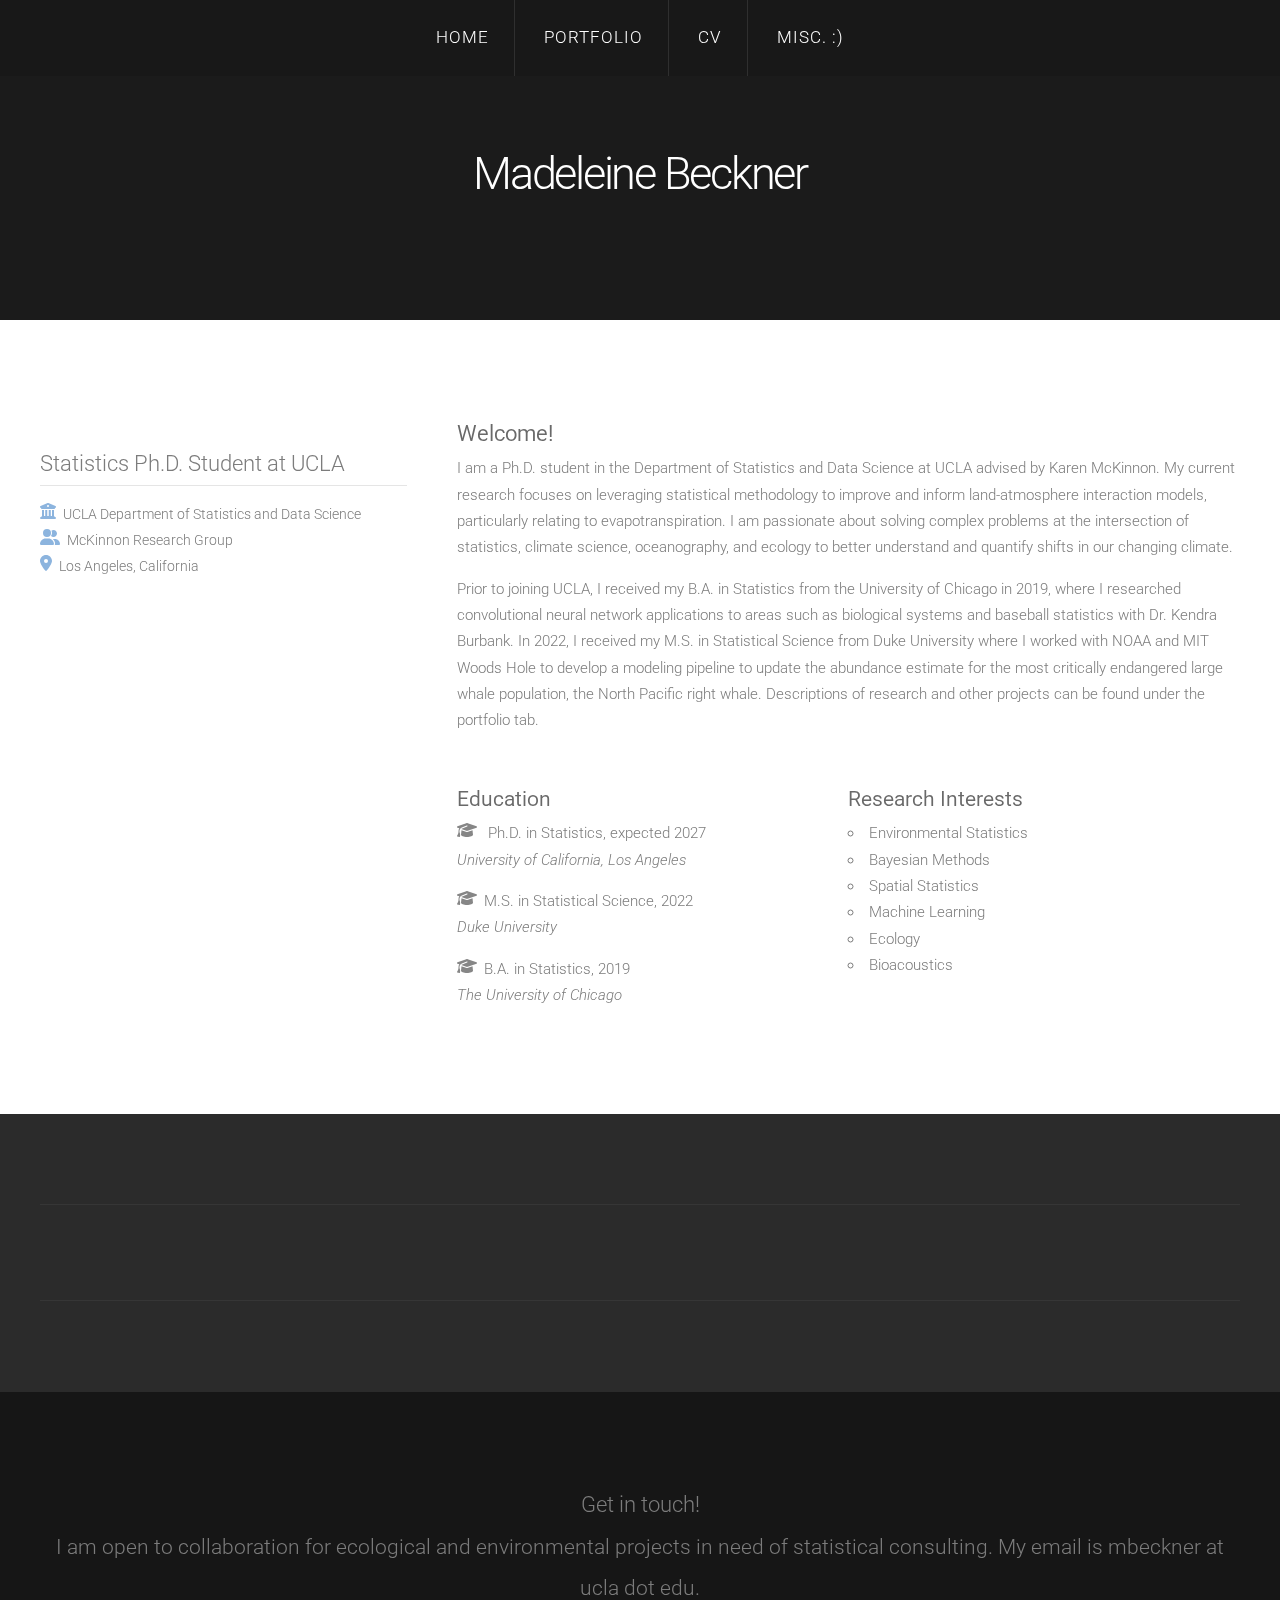
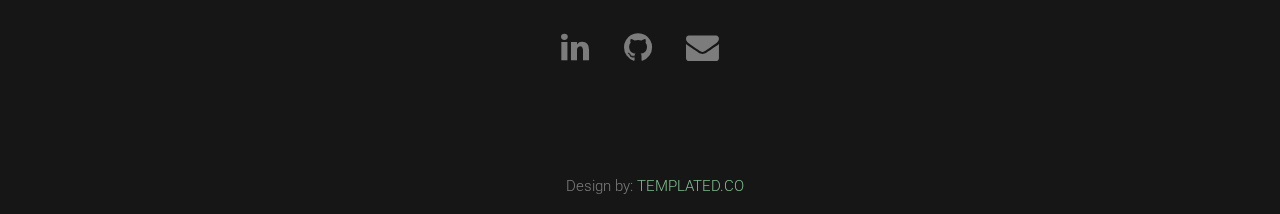
==== index.html @ 968f8358 "edit list" ====
<!DOCTYPE HTML>
<!--
	Linear by TEMPLATED
    templated.co @templatedco
    Released for free under the Creative Commons Attribution 3.0 license (templated.co/license)
--><html><head><title>Madeleine Beckner</title><meta http-equiv="content-type" content="text/html; charset=utf-8"><meta name="description" content=""><meta name="keywords" content=""><meta name="robots" content="index, follow, max-image-preview:large, max-snippet:-1, max-video-preview:-1"><link href="//fonts.googleapis.com/css?family=Roboto:400,100,300,700,500,900" rel="stylesheet" type="text/css"><script src="//ajax.googleapis.com/ajax/libs/jquery/1.11.0/jquery.min.js"></script><script src="js/skel.min.js"></script><script src="js/skel-panels.min.js"></script><script src="js/init.js"></script><noscript>
			<link rel="stylesheet" href="css/skel-noscript.css"><link rel="stylesheet" href="css/style.css"><link rel="stylesheet" href="css/style-desktop.css"></noscript></head><body>

	<!-- Header -->
		<div id="header">
			<div id="nav-wrapper"> 
				<!-- Nav -->
				<nav id="nav"><ul>
						<li><a href="index.html">Home</a></li>
						<li><a href="portfolio.html">Portfolio</a></li>
						<li><a href="MB_CV.pdf">CV</a></li>
						<li><a href="misc.html">Misc. :)</a></li>
						</ul>
				</nav>
			</div>

	<!-- Logo -->
			<div class="container">
				<div id="logo">
					<a href="#">Madeleine Beckner</a>
					<span class="tag">&nbsp; &nbsp;</span>
				</div>
			</div>
		</div>
	<!-- Header --> 
				

	<!-- Main -->
		<div id="main">
			<div class="container">
				<div class="row">

					<!-- Sidebar -->
					<div id="sidebar" class="4u skel-cell-important">
						<center>
							<a href="#" class="image full"><img src="images/pic_mb.jpg" alt=""></a>
						</center>
						<h3>Statistics Ph.D. Student at UCLA</h3>
						<ul class = "diff" style="list-style-position: inside;">
							<li>UCLA Department of Statistics and Data Science</li>
							<li>McKinnon Research Group</li>
							<li>Los Angeles, California</li>
						</ul>
						</div>


							
					<!-- Content -->
					<div id="content" class="8u skel-cell-important">
						<section>
						<h3><strong>Welcome!</strong></h3>
							<p>I am a Ph.D. student in the Department of Statistics and Data Science at UCLA advised by Karen McKinnon. My current research focuses on leveraging statistical methodology to improve and inform land-atmosphere interaction models, particularly relating to evapotranspiration. I am passionate about solving complex problems at the intersection of statistics, climate science, oceanography, and ecology to better understand and quantify shifts in our changing climate.</p>
							<p>Prior to joining UCLA, I received my B.A. in Statistics from the University of Chicago in 2019, where I researched convolutional neural network applications to areas such as biological systems and baseball statistics with Dr. Kendra Burbank. In 2022, I received my M.S. in Statistical Science from Duke University where I worked with NOAA and MIT Woods Hole to develop a modeling pipeline to update the abundance estimate for the most critically endangered large whale population, the North Pacific right whale. Descriptions of research and other projects can be found under the portfolio tab.</p>
						</section>
					  <div class="column">
					<h4><strong>Education</strong></h4>
					<ul style = "list-style-image: url(images/graduation-cap-solid-grey.svg); list-style-position: inside;">
						<li> Ph.D. in Statistics, expected 2027
							<ul>
								<li>
								<em>University of California, Los Angeles</em>
								</li>

							</ul>
						<li>M.S. in Statistical Science, 2022</li>
							<ul>
								<li>
								<em>Duke University</em>
								</li>

							</ul>
						<li>B.A. in Statistics, 2019</li>
							<ul>
								<li>
								<em>The University of Chicago</em>
								</li>

							</ul>
					  </ul>
					  </div>
  					<div class="column">
					<h4><strong>Research Interests</strong></h4>
						<ul style="list-style-type:circle; list-style-position: inside;">
  						<li>Environmental Statistics</li>
  						<li>Bayesian Methods</li>
						<li>Spatial Statistics</li>
						<li>Machine Learning</li>
						<li>Ecology</li>
						<li>Bioacoustics</li>	
						</ul>
						</div>
				</div>
			</div>
		</div>
	</div>

	<!-- /Main -->

	<!-- Tweet -->
		<div id="tweet">
			<div class="container">
				<section><blockquote>&nbsp; &nbsp;</blockquote>
				</section></div>
		</div>
	<!-- /Tweet -->

	<!-- Footer -->
	<div id="footer">
		<div class="container">
			<section><h3>Get in touch!</h3>
					<span class="byline"><h4>I am open to collaboration for ecological and environmental projects in need of statistical consulting. My email is mbeckner at ucla dot edu.</h4></span>
				</header><ul class="contact"><li><a href="https://www.linkedin.com/in/madeleine-beckner/" class="fa fa-linkedin"><span>Linkedin</span></a></li>
					<li class="contact"><a href="https://github.com/mebeckner" class="fa fa-github"><span>Github</span></a></li>
					<li><a href="mailto:mbeckner@ucla.edu" class="fa fa-envelope"><span>Email</span></a></li>
				</ul></section></div>
	</div>
<!-- /Footer -->

	<!-- Copyright -->
	<div class="copyright">
		Design by: <a href="https://templated.co/">TEMPLATED.CO</a>
	</div>


	</body></html>
---- css/skel-noscript.css ----
/* Resets (http://meyerweb.com/eric/tools/css/reset/ | v2.0 | 20110126 | License: none (public domain)) */

	html,body,div,span,applet,object,iframe,h1,h2,h3,h4,h5,h6,p,blockquote,pre,a,abbr,acronym,address,big,cite,code,del,dfn,em,img,ins,kbd,q,s,samp,small,strike,strong,sub,sup,tt,var,b,u,i,center,dl,dt,dd,ol,ul,li,fieldset,form,label,legend,table,caption,tbody,tfoot,thead,tr,th,td,article,aside,canvas,details,embed,figure,figcaption,footer,header,hgroup,menu,nav,output,ruby,section,summary,time,mark,audio,video{margin:0;padding:0;border:0;font-size:100%;font:inherit;vertical-align:baseline;}article,aside,details,figcaption,figure,footer,header,hgroup,menu,nav,section{display:block;}body{line-height:1;}ol,ul{list-style:none;}blockquote,q{quotes:none;}blockquote:before,blockquote:after,q:before,q:after{content:'';content:none;}table{border-collapse:collapse;border-spacing:0;}body{-webkit-text-size-adjust:none}

/* Box Model */

	*, *:before, *:after {
		-moz-box-sizing: border-box;
		-webkit-box-sizing: border-box;
		-o-box-sizing: border-box;
		-ms-box-sizing: border-box;
		box-sizing: border-box;
	}

/* Container */

	body {
		min-width: 1200px;
	}

	.container {
		width: 1200px;
		margin-left: auto;
		margin-right: auto;
	}

	/* Modifiers */
	
		.container.small {
			width: 900px;
		}

		.container.big {
			width: 100%;
			max-width: 1500px;
			min-width: 1200px;
		}

/* Grid */

	/* Cells */

		.\31 2u { width: 100% }
		.\31 1u { width: 91.6666666667% }
		.\31 0u { width: 83.3333333333% }
		.\39 u { width: 75% }
		.\38 u { width: 66.6666666667% }
		.\37 u { width: 58.3333333333% }
		.\36 u { width: 50% }
		.\35 u { width: 41.6666666667% }
		.\34 u { width: 33.3333333333% }
		.\33 u { width: 25% }
		.\32 u { width: 16.6666666667% }
		.\31 u { width: 8.3333333333% }
		.\-11u { margin-left: 91.6666666667% }
		.\-10u { margin-left: 83.3333333333% }
		.\-9u { margin-left: 75% }
		.\-8u { margin-left: 66.6666666667% }
		.\-7u { margin-left: 58.3333333333% }
		.\-6u { margin-left: 50% }
		.\-5u { margin-left: 41.6666666667% }
		.\-4u { margin-left: 33.3333333333% }
		.\-3u { margin-left: 25% }
		.\-2u { margin-left: 16.6666666667% }
		.\-1u { margin-left: 8.3333333333% }

		.row > * {
			padding: 50px 0 0 50px;
			float: left;
			-moz-box-sizing: border-box;
			-webkit-box-sizing: border-box;
			-o-box-sizing: border-box;
			-ms-box-sizing: border-box;
			box-sizing: border-box;
		}

		.row + .row > * {
			padding-top: 50px;
		}

		.row {
			margin-left: -50px;
		}

	/* Rows */

		.row:after {
			content: '';
			display: block;
			clear: both;
			height: 0;
		}

		.row:first-child > * {
			padding-top: 0;
		}

		.row > * {
			padding-top: 0;
		}

		/* Modifiers */

			/* Flush */

				.row.flush {
					margin-left: 0;
				}

				.row.flush > * {
					padding: 0 !important;
				}

			/* Quarter */

				.row.quarter > * {
					padding: 12.5px 0 0 12.5px;
				}

				.row.quarter + .row.quarter > * {
					padding-top: 12.5px;
				}

				.row.quarter {
					margin-left: -12.5px;
				}

			/* Half */

				.row.half > * {
					padding: 25px 0 0 25px;
				}

				.row.half + .row.half > * {
					padding-top: 25px;
				}

				.row.half {
					margin-left: -25px;
				}

			/* One and (a) Half */

				.row.oneandhalf > * {
					padding: 75px 0 0 75px;
				}

				.row.oneandhalf + .row.oneandhalf > * {
					padding-top: 75px;
				}

				.row.oneandhalf {
					margin-left: -75px;
				}

			/* Double */

				.row.double > * {
					padding: 100px 0 0 100px;
				}

				.row.double + .row.double > * {
					padding-top: 100px;
				}

				.row.double {
					margin-left: -100px;
				}
---- css/style.css ----
/*
	Linear by TEMPLATED
    templated.co @templatedco
    Released for free under the Creative Commons Attribution 3.0 license (templated.co/license)
*/

@charset 'UTF-8';

@font-face{font-family:'FontAwesome';src:url('font/fontawesome-webfont.eot?v=4.0.1');src:url('font/fontawesome-webfont.eot?#iefix&v=4.0.1') format('embedded-opentype'),url('font/fontawesome-webfont.woff?v=4.0.1') format('woff'),url('font/fontawesome-webfont.ttf?v=4.0.1') format('truetype'),url('font/fontawesome-webfont.svg?v=4.0.1#fontawesomeregular') format('svg');font-weight:normal;font-style:normal}

/*********************************************************************************/
/* Basic                                                                         */
/*********************************************************************************/

	body
	{
		margin: 0;
		padding: 0;
		background: #161616;
	}
.image.fit img {
	width: 100%;
	height: auto;
}
	body,input,textarea,select
	{
		font-family: 'Roboto', sans-serif;
		font-size: 11.3pt;
		font-weight: 300;
		line-height: 1.75em;
		color: #7c7c7c;
	}

	h1,h2,h3,h4,h5,h6
	{
		font-weight: 300;
		color: #7c7c7c;
	}
	
		h2
		{
			font-size: 2.7em;
			letter-spacing: -0.025em;
			line-height: 2em;
			font-weight: 300;
			color: #696969;
		}

		h3
		{
			font-size: 16.7pt;
			line-height: 2em;
		}

		h4
		{
			font-size: 15.5pt;
			line-height: 2em;
		}
	
		h1 a, h2 a, h3 a, h4 a, h5 a, h6 a
		{
			color: inherit;
			text-decoration: none;
		}
		
	strong, b
	{
		font-weight: 370;
		color: #696969;
	}

	.strikeout {
		position: relative;
	  }
	  .strikeout::after {
		border-bottom: 0.125em solid rgba(58, 120, 255, 0.45);
		content: "";
		left: 0;
		line-height: 1em;
		margin-top: calc(0.125em / 2 * -1);
		position: absolute;
		right: 0;
		top: 50%;
	  }
	
	em, i
	{
		font-style: italic;
	}

	a
	{
		text-decoration: none;
		color: #80BA8E;
	}
	
	a:hover
	{
		text-decoration: underline;
	}

	sub
	{
		position: relative;
		top: 0.5em;
		font-size: 0.8em;
	}
	
	sup
	{
		position: relative;
		top: -0.5em;
		font-size: 0.8em;
	}
	
	hr
	{
		border: 0;
		border-top: solid 1px #ddd;
		margin: 6em 0 0 0;
		padding: 6em 0 0 0;
	}
	
	blockquote
	{
		border-left: solid 0.5em #ddd;
		padding: 1em 0 1em 2em;
		font-style: italic;
	}
	
	p, ul, ol, dl, table
	{
		margin-bottom: 1em;
	}

	header
	{
		margin-bottom: 1.2em;
	}
	

		header .byline
		{
			display: block;
			margin: 1.5em 0 0 0;
			padding: 0 0 0.5em 0;
		}
		
	footer
	{
		margin-top: 1em;
	}

	br.clear
	{
		clear: both;
	}

	.pennant
	{
		color: #bbb;
	}

	/* Sections/Articles */
	
		section,
		article
		{
			margin-bottom: 3em;
		}
		
		section > :last-child,
		article > :last-child
		{
			margin-bottom: 0;
		}

		section:last-child,
		article:last-child
		{
			margin-bottom: 0;
		}

		.row > section,
		.row > article
		{
			margin-bottom: 0;
		}

.column {
  float: left;
  width: 50%;
}

/* Clear floats after the columns */
.row:after {
  content: "";
  display: table;
  clear: both;
}

	/* Images */

		.image
		{
			display: inline-block;
		}
		
			.image img
			{
				display: block;
				width: 100%;
			}

			.image.featured
			{
				display: block;
				width: 100%;
				margin: 0 0 2em 0;
			}
			
			.image.full
			{
				display: block;
				width: 100%;
				margin-bottom: 2em;
			}
			
			.image.left
			{
				float: left;
				margin: 0 2em 2em 0;
			}
			
			.image.centered
			{
				display: block;
				margin: 0 0 2em 0;
			}

				.image.centered img
				{
					margin: 0 auto;
					width: auto;
				}

	/* Lists */

		ul.default
		{
			margin: 0;
			padding: 0em 0em 1.5em 0em;
			list-style: none;
		}
		
			ul.default li
			{
				padding: 0.60em 0em;
				font-size: 0.95em;
			}		
		
			ul.default li:first-child
			{
				padding-top: 0;
				border-top: none;
			}
	
		
		ul.style li {
			margin: 0;
			padding: 1.5em 0em 1em 0em;
			border-top: 1px solid;
			border-color: rgba(0,0,0,.1);
		}
		
		ul.style li:first-child
		{
			padding-top: 0;
			border-top: none;
		}
		
		ul.style img {
			float: left;
			margin-right: 20px;
		}
		
		ul.style a {
			color: #434343;
		}
		
		ul.style .posted {
			padding: 0em 0em 0.5em 0em;
			letter-spacing: 1px;
			text-transform: uppercase;
			font-size: 8pt;
			color: #A2A2A2;
		}



		ul.diff
		{
			margin: 0;
			padding: 0em 0em 0em 0em;
			list-style: none;
			list-style-position:inside;
		}
		
			ul.diff li
			{
				padding: 0em 0em;
				font-size: 0.95em;
			}		
							
			ul.diff li:nth-child(1) {
				list-style-image: url('images/building-columns-solid.svg');
				border-top: 1px solid;
				border-color: rgba(0,0,0,.1);
				padding: 1.0em 0em 0em 0em;
			}
			ul.diff li:nth-child(2) {
				list-style-image: url('images/user-group-solid.svg');
				padding-top: 0;
				border-top: none;
			}
			ul.diff li:nth-child(3) {
				list-style-image: url('images/location-dot-solid.svg');
				padding-top: 0;
				border-top: none;
			}

	/* Buttons */
		
	.button
	{
		position: relative;
		display: inline-block;
		background: #80BA8E;
		padding: 0.8em 2em;
		text-decoration: none !important;
		font-size: 1.2em;
		font-weight: 300;
		color: #FFF !important;
		-moz-transition: color 0.35s ease-in-out, background-color 0.35s ease-in-out;
		-webkit-transition: color 0.35s ease-in-out, background-color 0.35s ease-in-out;
		-o-transition: color 0.35s ease-in-out, background-color 0.35s ease-in-out;
		-ms-transition: color 0.35s ease-in-out, background-color 0.35s ease-in-out;
		transition: color 0.35s ease-in-out, background-color 0.35s ease-in-out;
		text-align: center;
		border-radius: 0.25em;
	}

	.button:hover
	{
		background: #70AA7E;
		color: #FFF !important;
	}

/*********************************************************************************/
/* Icons                                                                         */
/* Powered by Font Awesome by Dave Gandy | http://fontawesome.io                 */
/* Licensed under the SIL OFL 1.1 (font), MIT (CSS)                              */
/*********************************************************************************/

	.fa
	{
		text-decoration: none;
	}

		.fa.solo
		{
		}
		
			.fa.solo span
			{
				display: none;
			}

		.fa:before
		{
			display:inline-block;
			font-family: FontAwesome;
			font-size: 1.25em;
			text-decoration: none;
			font-style: normal;
			font-weight: normal;
			line-height: 1;
			-webkit-font-smoothing:antialiased;
			-moz-osx-font-smoothing:grayscale;
		}

		.fa-lg{font-size:1.3333333333333333em;line-height:.75em;vertical-align:-15%}
		.fa-2x{font-size:2em}
		.fa-3x{font-size:3em}
		.fa-4x{font-size:4em}
		.fa-5x{font-size:5em}
		.fa-fw{width:1.2857142857142858em;text-align:center}
		.fa-ul{padding-left:0;margin-left:2.142857142857143em;list-style-type:none}.fa-ul>li{position:relative}
		.fa-li{position:absolute;left:-2.142857142857143em;width:2.142857142857143em;top:.14285714285714285em;text-align:center}.fa-li.fa-lg{left:-1.8571428571428572em}
		.fa-border{padding:.2em .25em .15em;border:solid .08em #eee;border-radius:.1em}
		.pull-right{float:right}
		.pull-left{float:left}
		.fa.pull-left{margin-right:.3em}
		.fa.pull-right{margin-left:.3em}
		.fa-spin{-webkit-animation:spin 2s infinite linear;-moz-animation:spin 2s infinite linear;-o-animation:spin 2s infinite linear;animation:spin 2s infinite linear}
		@-moz-keyframes spin{0%{-moz-transform:rotate(0deg)} 100%{-moz-transform:rotate(359deg)}}@-webkit-keyframes spin{0%{-webkit-transform:rotate(0deg)} 100%{-webkit-transform:rotate(359deg)}}@-o-keyframes spin{0%{-o-transform:rotate(0deg)} 100%{-o-transform:rotate(359deg)}}@-ms-keyframes spin{0%{-ms-transform:rotate(0deg)} 100%{-ms-transform:rotate(359deg)}}@keyframes spin{0%{transform:rotate(0deg)} 100%{transform:rotate(359deg)}}.fa-rotate-90{filter:progid:DXImageTransform.Microsoft.BasicImage(rotation=1);-webkit-transform:rotate(90deg);-moz-transform:rotate(90deg);-ms-transform:rotate(90deg);-o-transform:rotate(90deg);transform:rotate(90deg)}
		.fa-rotate-180{filter:progid:DXImageTransform.Microsoft.BasicImage(rotation=2);-webkit-transform:rotate(180deg);-moz-transform:rotate(180deg);-ms-transform:rotate(180deg);-o-transform:rotate(180deg);transform:rotate(180deg)}
		.fa-rotate-270{filter:progid:DXImageTransform.Microsoft.BasicImage(rotation=3);-webkit-transform:rotate(270deg);-moz-transform:rotate(270deg);-ms-transform:rotate(270deg);-o-transform:rotate(270deg);transform:rotate(270deg)}
		.fa-flip-horizontal{filter:progid:DXImageTransform.Microsoft.BasicImage(rotation=0, mirror=1);-webkit-transform:scale(-1, 1);-moz-transform:scale(-1, 1);-ms-transform:scale(-1, 1);-o-transform:scale(-1, 1);transform:scale(-1, 1)}
		.fa-flip-vertical{filter:progid:DXImageTransform.Microsoft.BasicImage(rotation=2, mirror=1);-webkit-transform:scale(1, -1);-moz-transform:scale(1, -1);-ms-transform:scale(1, -1);-o-transform:scale(1, -1);transform:scale(1, -1)}
		.fa-stack{position:relative;display:inline-block;width:2em;height:2em;line-height:2em;vertical-align:middle}
		.fa-stack-1x,.fa-stack-2x{position:absolute;left:0;width:100%;text-align:center}
		.fa-stack-1x{line-height:inherit}
		.fa-stack-2x{font-size:2em}
		.fa-inverse{color:#fff}
		.fa-glass:before{content:"\f000"}
		.fa-music:before{content:"\f001"}
		.fa-search:before{content:"\f002"}
		.fa-envelope-o:before{content:"\f003"}
		.fa-heart:before{content:"\f004"}
		.fa-star:before{content:"\f005"}
		.fa-star-o:before{content:"\f006"}
		.fa-user:before{content:"\f007"}
		.fa-film:before{content:"\f008"}
		.fa-th-large:before{content:"\f009"}
		.fa-th:before{content:"\f00a"}
		.fa-th-list:before{content:"\f00b"}
		.fa-check:before{content:"\f00c"}
		.fa-times:before{content:"\f00d"}
		.fa-search-plus:before{content:"\f00e"}
		.fa-search-minus:before{content:"\f010"}
		.fa-power-off:before{content:"\f011"}
		.fa-signal:before{content:"\f012"}
		.fa-gear:before,.fa-cog:before{content:"\f013"}
		.fa-trash-o:before{content:"\f014"}
		.fa-home:before{content:"\f015"}
		.fa-file-o:before{content:"\f016"}
		.fa-clock-o:before{content:"\f017"}
		.fa-road:before{content:"\f018"}
		.fa-download:before{content:"\f019"}
		.fa-arrow-circle-o-down:before{content:"\f01a"}
		.fa-arrow-circle-o-up:before{content:"\f01b"}
		.fa-inbox:before{content:"\f01c"}
		.fa-play-circle-o:before{content:"\f01d"}
		.fa-rotate-right:before,.fa-repeat:before{content:"\f01e"}
		.fa-refresh:before{content:"\f021"}
		.fa-list-alt:before{content:"\f022"}
		.fa-lock:before{content:"\f023"}
		.fa-flag:before{content:"\f024"}
		.fa-headphones:before{content:"\f025"}
		.fa-volume-off:before{content:"\f026"}
		.fa-volume-down:before{content:"\f027"}
		.fa-volume-up:before{content:"\f028"}
		.fa-qrcode:before{content:"\f029"}
		.fa-barcode:before{content:"\f02a"}
		.fa-tag:before{content:"\f02b"}
		.fa-tags:before{content:"\f02c"}
		.fa-book:before{content:"\f02d"}
		.fa-bookmark:before{content:"\f02e"}
		.fa-print:before{content:"\f02f"}
		.fa-camera:before{content:"\f030"}
		.fa-font:before{content:"\f031"}
		.fa-bold:before{content:"\f032"}
		.fa-italic:before{content:"\f033"}
		.fa-text-height:before{content:"\f034"}
		.fa-text-width:before{content:"\f035"}
		.fa-align-left:before{content:"\f036"}
		.fa-align-center:before{content:"\f037"}
		.fa-align-right:before{content:"\f038"}
		.fa-align-justify:before{content:"\f039"}
		.fa-list:before{content:"\f03a"}
		.fa-dedent:before,.fa-outdent:before{content:"\f03b"}
		.fa-indent:before{content:"\f03c"}
		.fa-video-camera:before{content:"\f03d"}
		.fa-picture-o:before{content:"\f03e"}
		.fa-pencil:before{content:"\f040"}
		.fa-map-marker:before{content:"\f041"}
		.fa-adjust:before{content:"\f042"}
		.fa-tint:before{content:"\f043"}
		.fa-edit:before,.fa-pencil-square-o:before{content:"\f044"}
		.fa-share-square-o:before{content:"\f045"}
		.fa-check-square-o:before{content:"\f046"}
		.fa-move:before{content:"\f047"}
		.fa-step-backward:before{content:"\f048"}
		.fa-fast-backward:before{content:"\f049"}
		.fa-backward:before{content:"\f04a"}
		.fa-play:before{content:"\f04b"}
		.fa-pause:before{content:"\f04c"}
		.fa-stop:before{content:"\f04d"}
		.fa-forward:before{content:"\f04e"}
		.fa-fast-forward:before{content:"\f050"}
		.fa-step-forward:before{content:"\f051"}
		.fa-eject:before{content:"\f052"}
		.fa-chevron-left:before{content:"\f053"}
		.fa-chevron-right:before{content:"\f054"}
		.fa-plus-circle:before{content:"\f055"}
		.fa-minus-circle:before{content:"\f056"}
		.fa-times-circle:before{content:"\f057"}
		.fa-check-circle:before{content:"\f058"}
		.fa-question-circle:before{content:"\f059"}
		.fa-info-circle:before{content:"\f05a"}
		.fa-crosshairs:before{content:"\f05b"}
		.fa-times-circle-o:before{content:"\f05c"}
		.fa-check-circle-o:before{content:"\f05d"}
		.fa-ban:before{content:"\f05e"}
		.fa-arrow-left:before{content:"\f060"}
		.fa-arrow-right:before{content:"\f061"}
		.fa-arrow-up:before{content:"\f062"}
		.fa-arrow-down:before{content:"\f063"}
		.fa-mail-forward:before,.fa-share:before{content:"\f064"}
		.fa-resize-full:before{content:"\f065"}
		.fa-resize-small:before{content:"\f066"}
		.fa-plus:before{content:"\f067"}
		.fa-minus:before{content:"\f068"}
		.fa-asterisk:before{content:"\f069"}
		.fa-exclamation-circle:before{content:"\f06a"}
		.fa-gift:before{content:"\f06b"}
		.fa-leaf:before{content:"\f06c"}
		.fa-fire:before{content:"\f06d"}
		.fa-eye:before{content:"\f06e"}
		.fa-eye-slash:before{content:"\f070"}
		.fa-warning:before,.fa-exclamation-triangle:before{content:"\f071"}
		.fa-plane:before{content:"\f072"}
		.fa-calendar:before{content:"\f073"}
		.fa-random:before{content:"\f074"}
		.fa-comment:before{content:"\f075"}
		.fa-magnet:before{content:"\f076"}
		.fa-chevron-up:before{content:"\f077"}
		.fa-chevron-down:before{content:"\f078"}
		.fa-retweet:before{content:"\f079"}
		.fa-shopping-cart:before{content:"\f07a"}
		.fa-folder:before{content:"\f07b"}
		.fa-folder-open:before{content:"\f07c"}
		.fa-resize-vertical:before{content:"\f07d"}
		.fa-resize-horizontal:before{content:"\f07e"}
		.fa-bar-chart-o:before{content:"\f080"}
		.fa-twitter-square:before{content:"\f081"}
		.fa-facebook-square:before{content:"\f082"}
		.fa-camera-retro:before{content:"\f083"}
		.fa-key:before{content:"\f084"}
		.fa-gears:before,.fa-cogs:before{content:"\f085"}
		.fa-comments:before{content:"\f086"}
		.fa-thumbs-o-up:before{content:"\f087"}
		.fa-thumbs-o-down:before{content:"\f088"}
		.fa-star-half:before{content:"\f089"}
		.fa-heart-o:before{content:"\f08a"}
		.fa-sign-out:before{content:"\f08b"}
		.fa-linkedin-square:before{content:"\f08c"}
		.fa-thumb-tack:before{content:"\f08d"}
		.fa-external-link:before{content:"\f08e"}
		.fa-sign-in:before{content:"\f090"}
		.fa-trophy:before{content:"\f091"}
		.fa-github-square:before{content:"\f092"}
		.fa-upload:before{content:"\f093"}
		.fa-lemon-o:before{content:"\f094"}
		.fa-phone:before{content:"\f095"}
		.fa-square-o:before{content:"\f096"}
		.fa-bookmark-o:before{content:"\f097"}
		.fa-phone-square:before{content:"\f098"}
		.fa-twitter:before{content:"\f099"}
		.fa-facebook:before{content:"\f09a"}
		.fa-github:before{content:"\f09b"}
		.fa-unlock:before{content:"\f09c"}
		.fa-credit-card:before{content:"\f09d"}
		.fa-rss:before{content:"\f09e"}
		.fa-hdd-o:before{content:"\f0a0"}
		.fa-bullhorn:before{content:"\f0a1"}
		.fa-bell:before{content:"\f0f3"}
		.fa-certificate:before{content:"\f0a3"}
		.fa-hand-o-right:before{content:"\f0a4"}
		.fa-hand-o-left:before{content:"\f0a5"}
		.fa-hand-o-up:before{content:"\f0a6"}
		.fa-hand-o-down:before{content:"\f0a7"}
		.fa-arrow-circle-left:before{content:"\f0a8"}
		.fa-arrow-circle-right:before{content:"\f0a9"}
		.fa-arrow-circle-up:before{content:"\f0aa"}
		.fa-arrow-circle-down:before{content:"\f0ab"}
		.fa-globe:before{content:"\f0ac"}
		.fa-wrench:before{content:"\f0ad"}
		.fa-tasks:before{content:"\f0ae"}
		.fa-filter:before{content:"\f0b0"}
		.fa-briefcase:before{content:"\f0b1"}
		.fa-fullscreen:before{content:"\f0b2"}
		.fa-group:before{content:"\f0c0"}
		.fa-chain:before,.fa-link:before{content:"\f0c1"}
		.fa-cloud:before{content:"\f0c2"}
		.fa-flask:before{content:"\f0c3"}
		.fa-cut:before,.fa-scissors:before{content:"\f0c4"}
		.fa-copy:before,.fa-files-o:before{content:"\f0c5"}
		.fa-paperclip:before{content:"\f0c6"}
		.fa-save:before,.fa-floppy-o:before{content:"\f0c7"}
		.fa-square:before{content:"\f0c8"}
		.fa-reorder:before{content:"\f0c9"}
		.fa-list-ul:before{content:"\f0ca"}
		.fa-list-ol:before{content:"\f0cb"}
		.fa-strikethrough:before{content:"\f0cc"}
		.fa-underline:before{content:"\f0cd"}
		.fa-table:before{content:"\f0ce"}
		.fa-magic:before{content:"\f0d0"}
		.fa-truck:before{content:"\f0d1"}
		.fa-pinterest:before{content:"\f0d2"}
		.fa-pinterest-square:before{content:"\f0d3"}
		.fa-google-plus-square:before{content:"\f0d4"}
		.fa-google-plus:before{content:"\f0d5"}
		.fa-money:before{content:"\f0d6"}
		.fa-caret-down:before{content:"\f0d7"}
		.fa-caret-up:before{content:"\f0d8"}
		.fa-caret-left:before{content:"\f0d9"}
		.fa-caret-right:before{content:"\f0da"}
		.fa-columns:before{content:"\f0db"}
		.fa-unsorted:before,.fa-sort:before{content:"\f0dc"}
		.fa-sort-down:before,.fa-sort-asc:before{content:"\f0dd"}
		.fa-sort-up:before,.fa-sort-desc:before{content:"\f0de"}
		.fa-envelope:before{content:"\f0e0"}
		.fa-linkedin:before{content:"\f0e1"}
		.fa-rotate-left:before,.fa-undo:before{content:"\f0e2"}
		.fa-legal:before,.fa-gavel:before{content:"\f0e3"}
		.fa-dashboard:before,.fa-tachometer:before{content:"\f0e4"}
		.fa-comment-o:before{content:"\f0e5"}
		.fa-comments-o:before{content:"\f0e6"}
		.fa-flash:before,.fa-bolt:before{content:"\f0e7"}
		.fa-sitemap:before{content:"\f0e8"}
		.fa-umbrella:before{content:"\f0e9"}
		.fa-paste:before,.fa-clipboard:before{content:"\f0ea"}
		.fa-lightbulb-o:before{content:"\f0eb"}
		.fa-exchange:before{content:"\f0ec"}
		.fa-cloud-download:before{content:"\f0ed"}
		.fa-cloud-upload:before{content:"\f0ee"}
		.fa-user-md:before{content:"\f0f0"}
		.fa-stethoscope:before{content:"\f0f1"}
		.fa-suitcase:before{content:"\f0f2"}
		.fa-bell-o:before{content:"\f0a2"}
		.fa-coffee:before{content:"\f0f4"}
		.fa-cutlery:before{content:"\f0f5"}
		.fa-file-text-o:before{content:"\f0f6"}
		.fa-building:before{content:"\f0f7"}
		.fa-hospital:before{content:"\f0f8"}
		.fa-ambulance:before{content:"\f0f9"}
		.fa-medkit:before{content:"\f0fa"}
		.fa-fighter-jet:before{content:"\f0fb"}
		.fa-beer:before{content:"\f0fc"}
		.fa-h-square:before{content:"\f0fd"}
		.fa-plus-square:before{content:"\f0fe"}
		.fa-angle-double-left:before{content:"\f100"}
		.fa-angle-double-right:before{content:"\f101"}
		.fa-angle-double-up:before{content:"\f102"}
		.fa-angle-double-down:before{content:"\f103"}
		.fa-angle-left:before{content:"\f104"}
		.fa-angle-right:before{content:"\f105"}
		.fa-angle-up:before{content:"\f106"}
		.fa-angle-down:before{content:"\f107"}
		.fa-desktop:before{content:"\f108"}
		.fa-laptop:before{content:"\f109"}
		.fa-tablet:before{content:"\f10a"}
		.fa-mobile-phone:before,.fa-mobile:before{content:"\f10b"}
		.fa-circle-o:before{content:"\f10c"}
		.fa-quote-left:before{content:"\f10d"}
		.fa-quote-right:before{content:"\f10e"}
		.fa-spinner:before{content:"\f110"}
		.fa-circle:before{content:"\f111"}
		.fa-mail-reply:before,.fa-reply:before{content:"\f112"}
		.fa-github-alt:before{content:"\f113"}
		.fa-folder-o:before{content:"\f114"}
		.fa-folder-open-o:before{content:"\f115"}
		.fa-expand-o:before{content:"\f116"}
		.fa-collapse-o:before{content:"\f117"}
		.fa-smile-o:before{content:"\f118"}
		.fa-frown-o:before{content:"\f119"}
		.fa-meh-o:before{content:"\f11a"}
		.fa-gamepad:before{content:"\f11b"}
		.fa-keyboard-o:before{content:"\f11c"}
		.fa-flag-o:before{content:"\f11d"}
		.fa-flag-checkered:before{content:"\f11e"}
		.fa-terminal:before{content:"\f120"}
		.fa-code:before{content:"\f121"}
		.fa-reply-all:before{content:"\f122"}
		.fa-mail-reply-all:before{content:"\f122"}
		.fa-star-half-empty:before,.fa-star-half-full:before,.fa-star-half-o:before{content:"\f123"}
		.fa-location-arrow:before{content:"\f124"}
		.fa-crop:before{content:"\f125"}
		.fa-code-fork:before{content:"\f126"}
		.fa-unlink:before,.fa-chain-broken:before{content:"\f127"}
		.fa-question:before{content:"\f128"}
		.fa-info:before{content:"\f129"}
		.fa-exclamation:before{content:"\f12a"}
		.fa-superscript:before{content:"\f12b"}
		.fa-subscript:before{content:"\f12c"}
		.fa-eraser:before{content:"\f12d"}
		.fa-puzzle-piece:before{content:"\f12e"}
		.fa-microphone:before{content:"\f130"}
		.fa-microphone-slash:before{content:"\f131"}
		.fa-shield:before{content:"\f132"}
		.fa-calendar-o:before{content:"\f133"}
		.fa-fire-extinguisher:before{content:"\f134"}
		.fa-rocket:before{content:"\f135"}
		.fa-maxcdn:before{content:"\f136"}
		.fa-chevron-circle-left:before{content:"\f137"}
		.fa-chevron-circle-right:before{content:"\f138"}
		.fa-chevron-circle-up:before{content:"\f139"}
		.fa-chevron-circle-down:before{content:"\f13a"}
		.fa-html5:before{content:"\f13b"}
		.fa-css3:before{content:"\f13c"}
		.fa-anchor:before{content:"\f13d"}
		.fa-unlock-o:before{content:"\f13e"}
		.fa-bullseye:before{content:"\f140"}
		.fa-ellipsis-horizontal:before{content:"\f141"}
		.fa-ellipsis-vertical:before{content:"\f142"}
		.fa-rss-square:before{content:"\f143"}
		.fa-play-circle:before{content:"\f144"}
		.fa-ticket:before{content:"\f145"}
		.fa-minus-square:before{content:"\f146"}
		.fa-minus-square-o:before{content:"\f147"}
		.fa-level-up:before{content:"\f148"}
		.fa-level-down:before{content:"\f149"}
		.fa-check-square:before{content:"\f14a"}
		.fa-pencil-square:before{content:"\f14b"}
		.fa-external-link-square:before{content:"\f14c"}
		.fa-share-square:before{content:"\f14d"}
		.fa-compass:before{content:"\f14e"}
		.fa-toggle-down:before,.fa-caret-square-o-down:before{content:"\f150"}
		.fa-toggle-up:before,.fa-caret-square-o-up:before{content:"\f151"}
		.fa-toggle-right:before,.fa-caret-square-o-right:before{content:"\f152"}
		.fa-euro:before,.fa-eur:before{content:"\f153"}
		.fa-gbp:before{content:"\f154"}
		.fa-dollar:before,.fa-usd:before{content:"\f155"}
		.fa-rupee:before,.fa-inr:before{content:"\f156"}
		.fa-cny:before,.fa-rmb:before,.fa-yen:before,.fa-jpy:before{content:"\f157"}
		.fa-ruble:before,.fa-rouble:before,.fa-rub:before{content:"\f158"}
		.fa-won:before,.fa-krw:before{content:"\f159"}
		.fa-bitcoin:before,.fa-btc:before{content:"\f15a"}
		.fa-file:before{content:"\f15b"}
		.fa-file-text:before{content:"\f15c"}
		.fa-sort-alpha-asc:before{content:"\f15d"}
		.fa-sort-alpha-desc:before{content:"\f15e"}
		.fa-sort-amount-asc:before{content:"\f160"}
		.fa-sort-amount-desc:before{content:"\f161"}
		.fa-sort-numeric-asc:before{content:"\f162"}
		.fa-sort-numeric-desc:before{content:"\f163"}
		.fa-thumbs-up:before{content:"\f164"}
		.fa-thumbs-down:before{content:"\f165"}
		.fa-youtube-square:before{content:"\f166"}
		.fa-youtube:before{content:"\f167"}
		.fa-xing:before{content:"\f168"}
		.fa-xing-square:before{content:"\f169"}
		.fa-youtube-play:before{content:"\f16a"}
		.fa-dropbox:before{content:"\f16b"}
		.fa-stack-overflow:before{content:"\f16c"}
		.fa-instagram:before{content:"\f16d"}
		.fa-flickr:before{content:"\f16e"}
		.fa-adn:before{content:"\f170"}
		.fa-bitbucket:before{content:"\f171"}
		.fa-bitbucket-square:before{content:"\f172"}
		.fa-tumblr:before{content:"\f173"}
		.fa-tumblr-square:before{content:"\f174"}
		.fa-long-arrow-down:before{content:"\f175"}
		.fa-long-arrow-up:before{content:"\f176"}
		.fa-long-arrow-left:before{content:"\f177"}
		.fa-long-arrow-right:before{content:"\f178"}
		.fa-apple:before{content:"\f179"}
		.fa-windows:before{content:"\f17a"}
		.fa-android:before{content:"\f17b"}
		.fa-linux:before{content:"\f17c"}
		.fa-dribbble:before{content:"\f17d"}
		.fa-skype:before{content:"\f17e"}
		.fa-foursquare:before{content:"\f180"}
		.fa-trello:before{content:"\f181"}
		.fa-female:before{content:"\f182"}
		.fa-male:before{content:"\f183"}
		.fa-gittip:before{content:"\f184"}
		.fa-sun-o:before{content:"\f185"}
		.fa-moon-o:before{content:"\f186"}
		.fa-archive:before{content:"\f187"}
		.fa-bug:before{content:"\f188"}
		.fa-vk:before{content:"\f189"}
		.fa-weibo:before{content:"\f18a"}
		.fa-renren:before{content:"\f18b"}
		.fa-pagelines:before{content:"\f18c"}
		.fa-stack-exchange:before{content:"\f18d"}
		.fa-arrow-circle-o-right:before{content:"\f18e"}
		.fa-arrow-circle-o-left:before{content:"\f190"}
		.fa-toggle-left:before,.fa-caret-square-o-left:before{content:"\f191"}
		.fa-dot-circle-o:before{content:"\f192"}
		.fa-wheelchair:before{content:"\f193"}
		.fa-vimeo-square:before{content:"\f194"}
		.fa-turkish-lira:before,.fa-try:before{content:"\f195"}
		.fa-fax:before{content:"\f1ac"}
		.fa-share-alt:before{content:"\f1e0"}
		.fa-cubes:before{content:"\f1b3"}
		.fa-location-dot:before{content:"\f3c5"}


/*********************************************************************************/
/* Social Icon Styles                                                            */
/*********************************************************************************/

	ul.contact
	{
		padding: 1.5em 0 0 0;
		list-style: none;
		cursor: default;
	}
	
	ul.contact li
	{
		display: inline-block;
		margin: 0 1em;
	}
	
	ul.contact li span
	{
		display: none;
		margin: 0;
		padding: 0;
	}
	
	ul.contact li a
	{
		color: inherit;
		font-size: 1.75em;
		display: inline-block;
		-moz-transition: color 0.35s ease-in-out, background-color 0.35s ease-in-out;
		-webkit-transition: color 0.35s ease-in-out, background-color 0.35s ease-in-out;
		-o-transition: color 0.35s ease-in-out, background-color 0.35s ease-in-out;
		-ms-transition: color 0.35s ease-in-out, background-color 0.35s ease-in-out;
		transition: color 0.35s ease-in-out, background-color 0.35s ease-in-out;
	}
	
	ul.contact li a:hover
	{
		color: #fff;
	}

/*********************************************************************************/
/* Header                                                                        */
/*********************************************************************************/

	#header
	{
		position: relative;
		background: url(../images/header.jpg) no-repeat bottom center;
		background-attachment: fixed;
		background-size: cover;
		text-align: center;
	}
	
		#header:before
		{
			content: '';
			position: absolute;
			left: 0;
			top: 0;
			width: 100%;
			height: 100%;
			background: rgba(64,64,64,0.125);
		}

/*********************************************************************************/
/* Logo                                                                          */
/*********************************************************************************/

@media only screen and (max-width: 480px) {
	#logo
	{
		padding-top: 150px;
	}
}

	#logo
	{
		position: relative;
		z-index: 1;
	}
	
		#logo
		{
			color: #FFF;
		}
	
		#logo a
		{
			display: block;
			text-decoration: none;
			font-weight: 300;
			line-height: 1em;
			font-size: 3em;
			color: #FFF;
			letter-spacing: -0.05em;
			margin: 0 0 0.125em 0;
		}
		
		#logo span
		{
			font-size: 1.4em;
			color: #FFF;
		}

/*********************************************************************************/
/* Nav                                                                           */
/*********************************************************************************/

	#nav
	{
	}

		#nav-wrapper
		{
			background: rgba(0,0,0,.1);
			position: absolute;
			top: 0;
			left: 0;
			width: 100%;
		}
		
		#nav > ul
		{
			margin: 0;
			padding: 0;
			text-align: center;
		}

		#nav > ul > li
		{
			display: inline-block;
			border-right: 1px solid;
			border-color: rgba(255,255,255,.1);
		}
		
			#nav > ul > li:last-child
			{
				padding-right: 0;
				border-right: none;
			}

			#nav > ul > li > a,
			#nav > ul > li > span
			{
				display: inline-block;
				padding: 1.5em 1.5em;
				letter-spacing: 0.06em;
				text-decoration: none;
				text-transform: uppercase;
				font-size: 1.1em;
				outline: 0;
				color: #FFF;
			}

			#nav li.active a
			{
				color: #FFF;
			}

			#nav > ul > li > ul
			{
				display: none;
			}
	
/*********************************************************************************/
/* Main                                                                          */
/*********************************************************************************/

	#main
	{
		position: relative;
		background: #fff;
	}
	
	.homepage #content
	{
		text-align: center;
	}
	
	.homepage #content header h3
	{
	}

	#sidebar
	{
		display: block;
		padding-bottom: 0.50em;
	}

/*********************************************************************************/
/* Footer                                                                        */
/*********************************************************************************/
	
	#footer
	{
		position: relative;
		text-align: center;
	}
	
	#footer header h3
	{
		color: #FFF !important;
	}
	
	#footer header .byline
	{
		color: rgba(255,255,255,.2);
	}

/*********************************************************************************/
/* Copyright                                                                     */
/*********************************************************************************/
	
	#copyright
	{
		position: relative;
		text-align: center;
		color: #774535;
	}
	
	#copyright .container
	{
		padding: 3em 0em;
		border-top: 1px solid;
		border-color: rgba(255,255,255,.05);
		color:  rgba(255,255,255,.1);
	}
	
	#copyright a
	{
		text-decoration: none;
		color:  rgba(255,255,255,.2);
	}
	.copyright{
		width: 100%;
		text-align: center;
		margin:15px;
	}
/*********************************************************************************/
/* Featured                                                                      */
/*********************************************************************************/
	
	#featured
	{
		position: relative;
		background: #f2f2f2;
		text-align: center;
	}
	
	#featured h3
	{
		display: block;
		font-weight: 300;
	}

	#featured .pennant
	{
		font-size: 4em;
	}
	
	#featured .button
	{
		margin-top: 1.5em;
	}

/* Feature */

	.feature-grid {
		position: relative;
	}

		.feature-grid:after {
			clear: both;
			content: '';
			display: block;
		}

		.feature-grid .feature {
			display: inline-block;
			float: left;
			margin-bottom: 3em;
			width: 100%;
		}

			.feature-grid .feature .content {
				width: 60%;
			}

			.feature-grid .feature .image {
				width: 30%;
			}

				.feature-grid .feature .image img {
					display: inline;
					max-width: 100%;
					max-height: 100%;
				}

			.feature-grid .feature:nth-child(odd) .content, .feature-grid .feature:nth-child(odd) .image {
				float: left;
				margin-left: 5%;
				text-align: left;
			}

			.feature-grid .feature:nth-child(even) .content, .feature-grid .feature:nth-child(even) .image {
				float: left;
				margin-left: 5%;
				text-align: left;
			}

		@media screen and (max-width: 1280px) {

			.feature-grid .feature {
				margin-bottom: 2em;
			}

		}

		@media screen and (max-width: 980px) {

			.feature-grid .feature {
				display: block;
				width: 100%;
			}

				.feature-grid .feature .content {
					width: 65%;
				}

				.feature-grid .feature .image {
					margin-left: 0 !important;
					margin-right: 0 !important;
				}

		}

		@media screen and (max-width: 736px) {

			.feature-grid .feature {
				margin-bottom: 1em;
			}

		}

		@media screen and (max-width: 480px) {

			.feature-grid .feature .content,
			.feature-grid .feature .image {
				display: block;
				margin-left: 0 !important;
				margin-right: 0 !important;
				text-align: center !important;
				width: 100%;
			}

			.feature-grid .feature .image {
				margin-bottom: 1em;
			}

		}




/*********************************************************************************/
/* Tweet                                                                         */
/*********************************************************************************/
	
	#tweet
	{
		position: relative;
		text-align: center;
		background: url(../images/header.jpg) no-repeat center center;
		background-attachment: fixed;
		background-size: cover;
	}

		#tweet:before
		{
			content: '';
			position: absolute;
			left: 0;
			top: 0;
			width: 100%;
			height: 100%;
			background: rgba(64,64,64,0.5);
		}
	
		#tweet section
		{
			border-top: 1px solid;
			border-bottom: 1px solid;
			border-color: rgba(255,255,255,.1);
		}

		#tweet blockquote
		{
			position: relative;
			border: none;
			margin: 0;
			font-weight: 300;
			font-size: 7em;
			color: rgba(255,255,255,.6);
		}
---- css/style-desktop.css ----
/*
	Linear by TEMPLATED
    templated.co @templatedco
    Released for free under the Creative Commons Attribution 3.0 license (templated.co/license)
*/

/*********************************************************************************/
/* Basic                                                                         */
/*********************************************************************************/

	body
	{
	}

	body,input,textarea,select
	{
	}

	header
	{
		margin-bottom: 1.6em;
	}
	
		header h2
		{
			font-size: 3.4em;
		}

		header .byline
		{
			font-size: 1.7em;
		}

/*********************************************************************************/
/* Header                                                                        */
/*********************************************************************************/

	#header
	{
		padding: 10em 0 6em 0;
	}

	.homepage #header
	{
		padding: 16em 0 12em 0;
	}

/*********************************************************************************/
/* Main                                                                          */
/*********************************************************************************/

	#main
	{
		padding: 6em 0em;
	}
	
	.homepage #content header h2
	{
		padding: 0.70em 0em;
		font-size: 2.2em;
	}

	#sidebar h2
	{
		font-size: 2.4em;
	}

/*********************************************************************************/
/* Footer                                                                        */
/*********************************************************************************/
	
	#footer
	{
		padding: 6em 0em;
	}
	
/*********************************************************************************/
/* Featured                                                                      */
/*********************************************************************************/
	
	#featured
	{
		padding: 6em 0em;
	}
	
	#featured h3
	{
		padding: 1.5em 0em;
		font-size: 1.6em;
	}

	#featured header
	{
		margin-bottom: 3em;
	}
	
	#featured p
	{
		line-height: 2em;
		font-size: 1.2em;
	}
	
/*********************************************************************************/
/* Tweet                                                                         */
/*********************************************************************************/
	
	#tweet
	{
		padding: 6em 0em;
	}

	#tweet blockquote
	{
		margin: 0;
		padding: 1em 4em;
		line-height: 1.5em;
		font-size: 1.8em;
	}
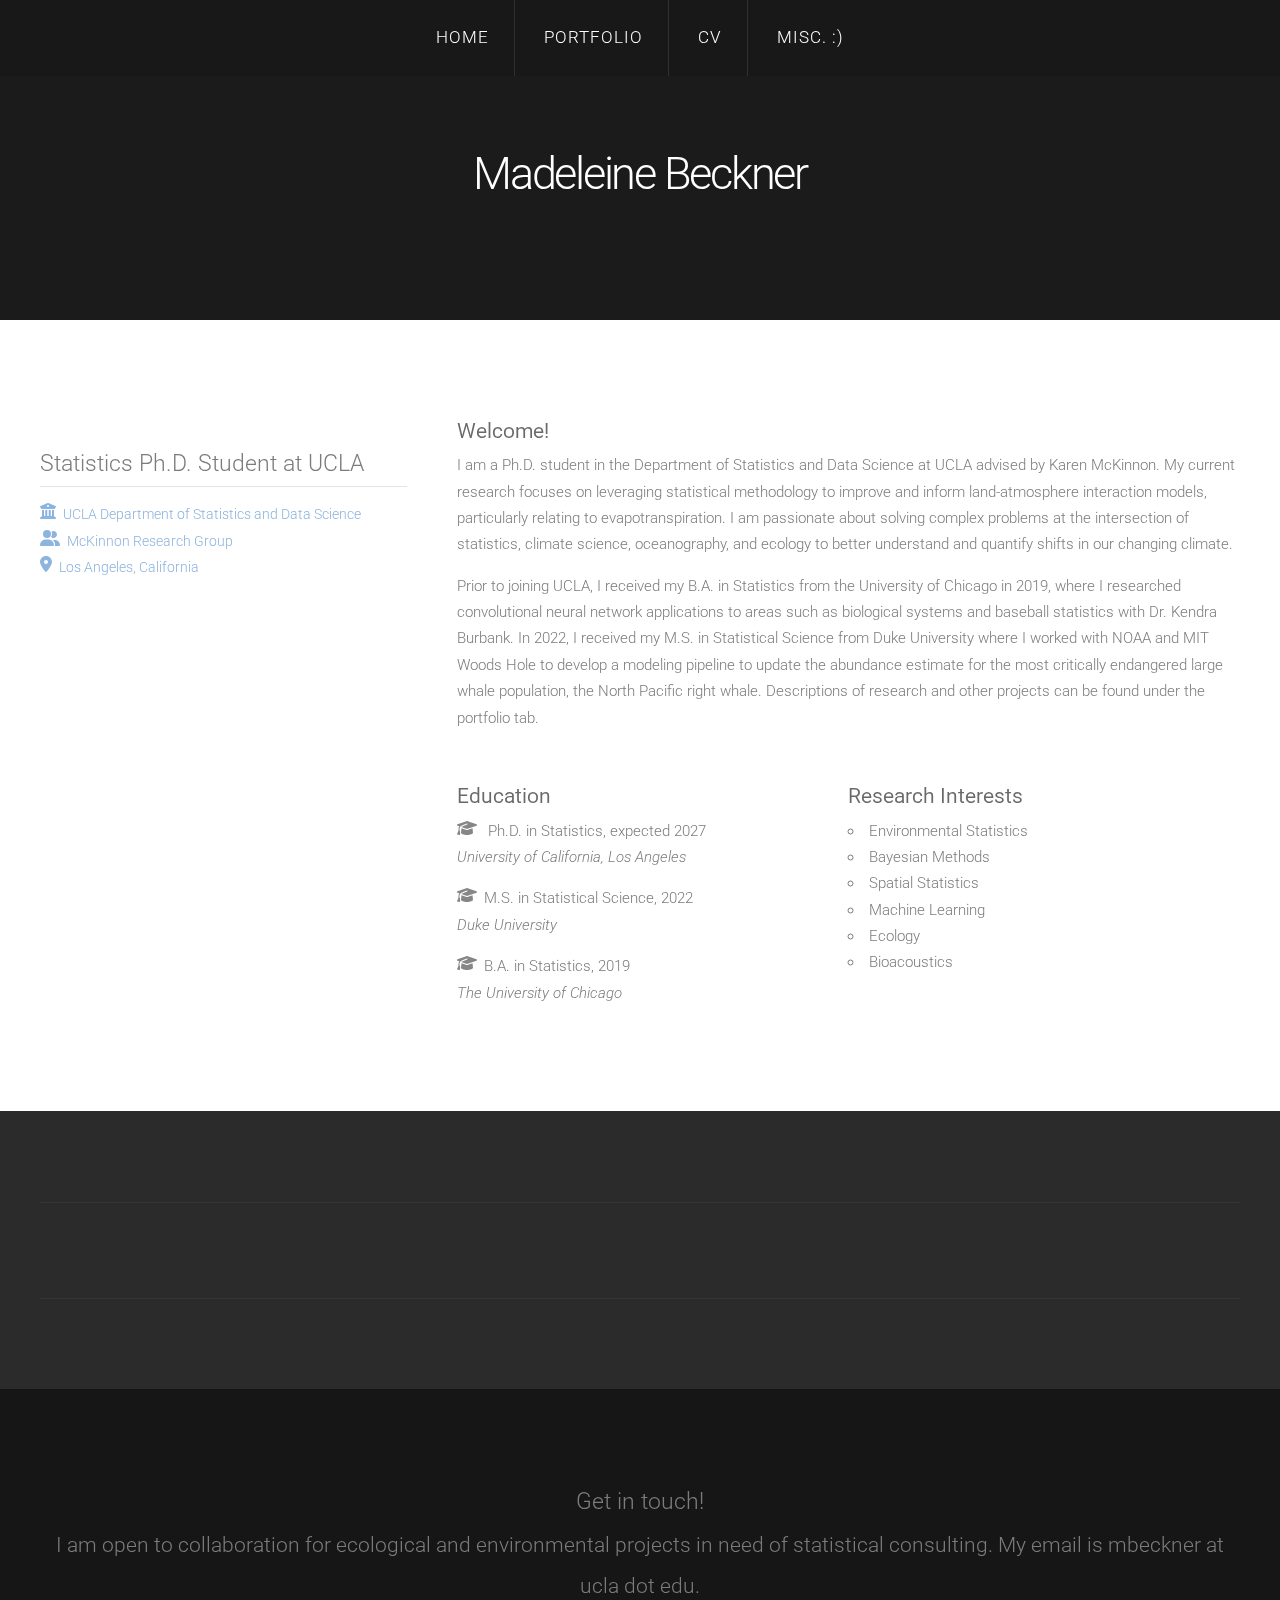
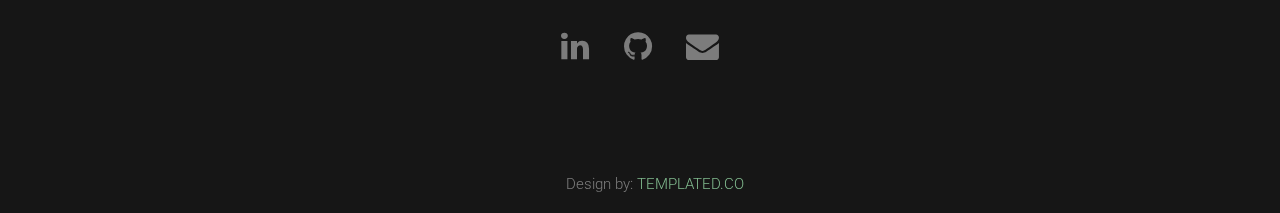
==== commit af23c372: "sizing edits" ====
--- a/index.html
+++ b/index.html
@@ -53,7 +53,7 @@
 					<!-- Content -->
 					<div id="content" class="8u skel-cell-important">
 						<section>
-						<h3><strong>Welcome!</strong></h3>
+						<h4><strong>Welcome!</strong></h4>
 							<p>I am a Ph.D. student in the Department of Statistics and Data Science at UCLA advised by Karen McKinnon. My current research focuses on leveraging statistical methodology to improve and inform land-atmosphere interaction models, particularly relating to evapotranspiration. I am passionate about solving complex problems at the intersection of statistics, climate science, oceanography, and ecology to better understand and quantify shifts in our changing climate.</p>
 							<p>Prior to joining UCLA, I received my B.A. in Statistics from the University of Chicago in 2019, where I researched convolutional neural network applications to areas such as biological systems and baseball statistics with Dr. Kendra Burbank. In 2022, I received my M.S. in Statistical Science from Duke University where I worked with NOAA and MIT Woods Hole to develop a modeling pipeline to update the abundance estimate for the most critically endangered large whale population, the North Pacific right whale. Descriptions of research and other projects can be found under the portfolio tab.</p>
 						</section>
--- a/css/style.css
+++ b/css/style.css
@@ -48,13 +48,13 @@
 
 		h3
 		{
-			font-size: 16.7pt;
+			font-size: 17pt;
 			line-height: 2em;
 		}
 
 		h4
 		{
-			font-size: 15.5pt;
+			font-size: 15.6pt;
 			line-height: 2em;
 		}
 	
@@ -250,13 +250,13 @@
 		ul.default
 		{
 			margin: 0;
-			padding: 0em 0em 1.5em 0em;
+			padding: 0em 0em 0em 0em;
 			list-style: none;
 		}
 		
 			ul.default li
 			{
-				padding: 0.60em 0em;
+				padding: 0em 0em;
 				font-size: 0.95em;
 			}		
 		
@@ -269,7 +269,7 @@
 		
 		ul.style li {
 			margin: 0;
-			padding: 1.5em 0em 1em 0em;
+			padding: 0em 0em 0em 0em;
 			border-top: 1px solid;
 			border-color: rgba(0,0,0,.1);
 		}
@@ -311,6 +311,7 @@
 			{
 				padding: 0em 0em;
 				font-size: 0.95em;
+				color: rgb(140, 180, 222);
 			}		
 							
 			ul.diff li:nth-child(1) {
@@ -318,16 +319,21 @@
 				border-top: 1px solid;
 				border-color: rgba(0,0,0,.1);
 				padding: 1.0em 0em 0em 0em;
+				color: rgb(140, 180, 222);
 			}
 			ul.diff li:nth-child(2) {
 				list-style-image: url('images/user-group-solid.svg');
 				padding-top: 0;
 				border-top: none;
+				padding: 0em 0em 0em 0em;
+				color: rgb(140, 180, 222);
 			}
 			ul.diff li:nth-child(3) {
 				list-style-image: url('images/location-dot-solid.svg');
 				padding-top: 0;
 				border-top: none;
+				padding: 0em 0em 0em 0em;
+				color: rgb(140, 180, 222);
 			}
 
 	/* Buttons */
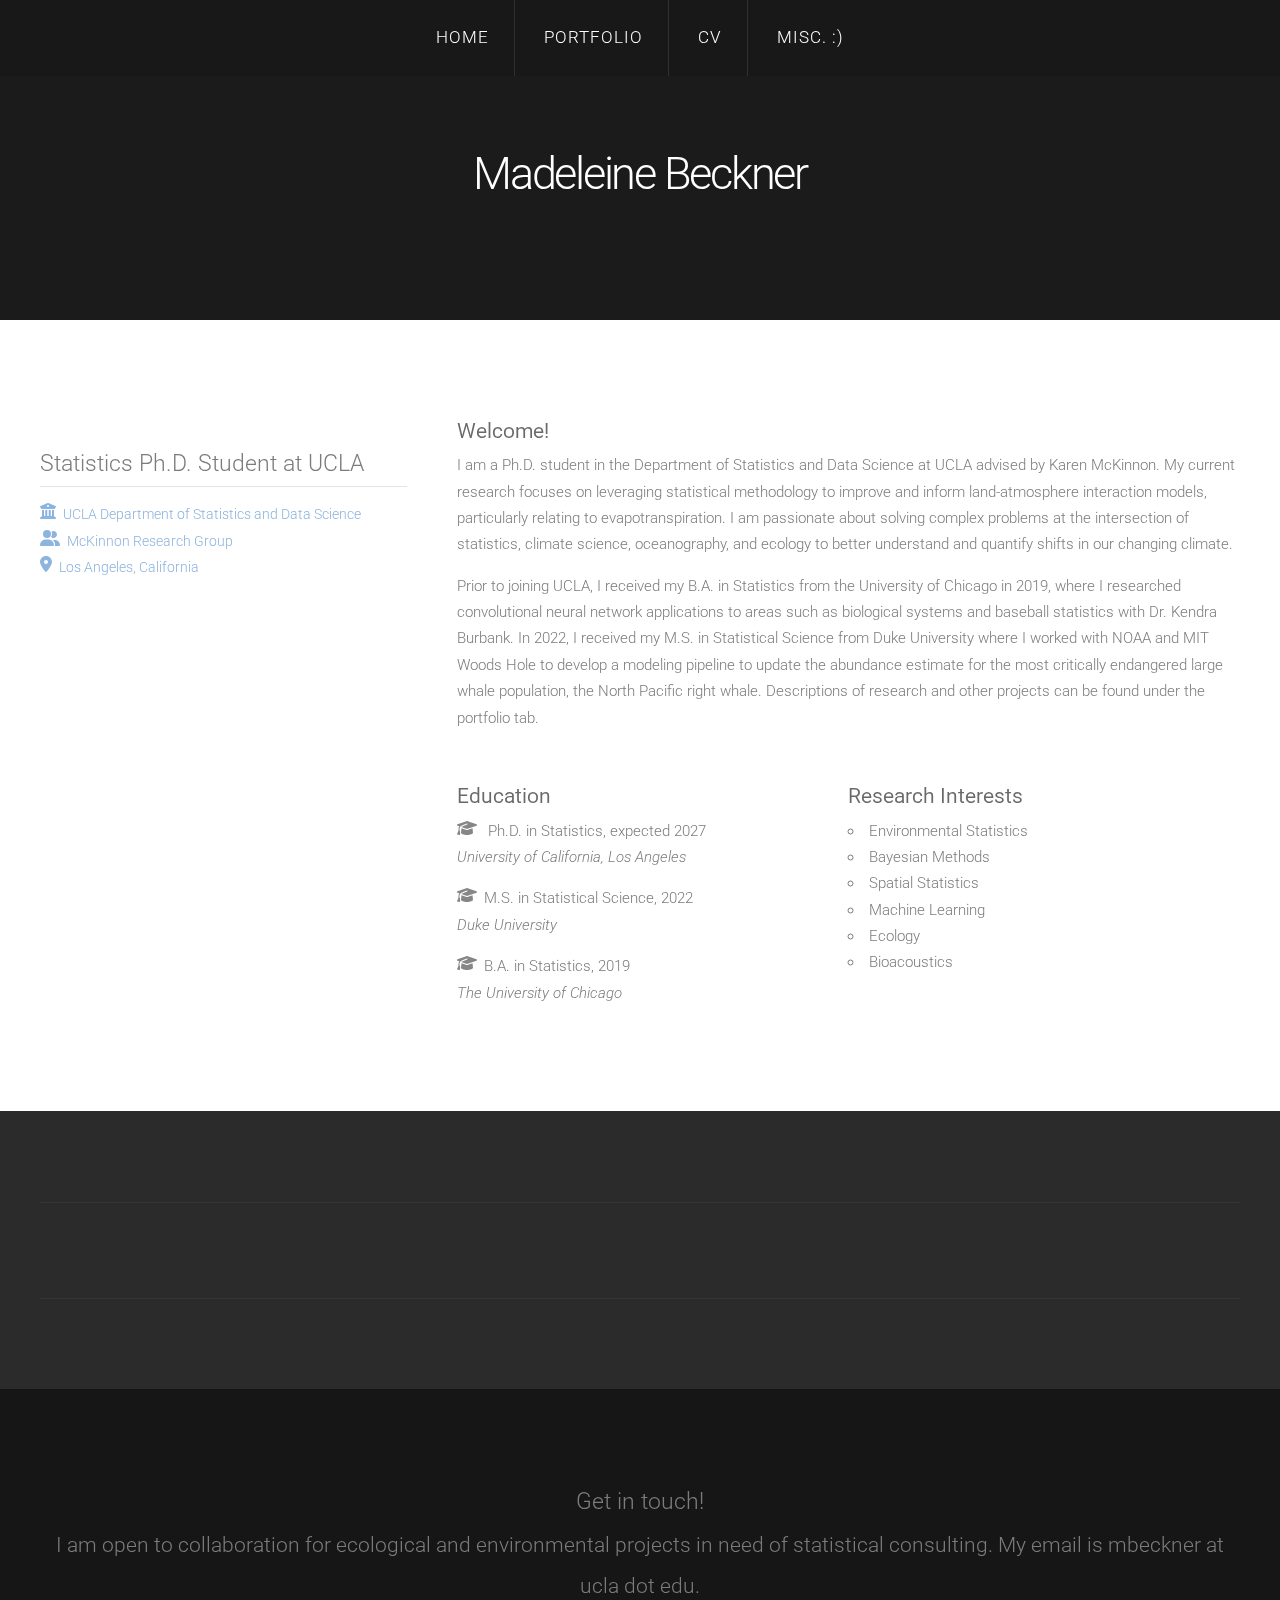
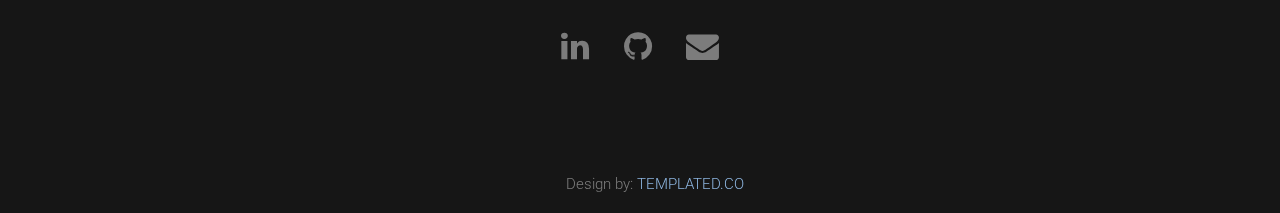
==== commit 939acdc0: "add link" ====
--- a/index.html
+++ b/index.html
@@ -42,7 +42,7 @@
 						</center>
 						<h3>Statistics Ph.D. Student at UCLA</h3>
 						<ul class = "diff" style="list-style-position: inside;">
-							<li>UCLA Department of Statistics and Data Science</li>
+							<li><a href="http://statistics.ucla.edu/">UCLA Department of Statistics and Data Science</a></li>
 							<li>McKinnon Research Group</li>
 							<li>Los Angeles, California</li>
 						</ul>
--- a/css/style.css
+++ b/css/style.css
@@ -92,7 +92,7 @@
 	a
 	{
 		text-decoration: none;
-		color: #80BA8E;
+		color: rgb(140, 180, 222);
 	}
 	
 	a:hover
@@ -269,7 +269,7 @@
 		
 		ul.style li {
 			margin: 0;
-			padding: 0em 0em 0em 0em;
+			padding: 1.5em 0em 1em 0em;
 			border-top: 1px solid;
 			border-color: rgba(0,0,0,.1);
 		}
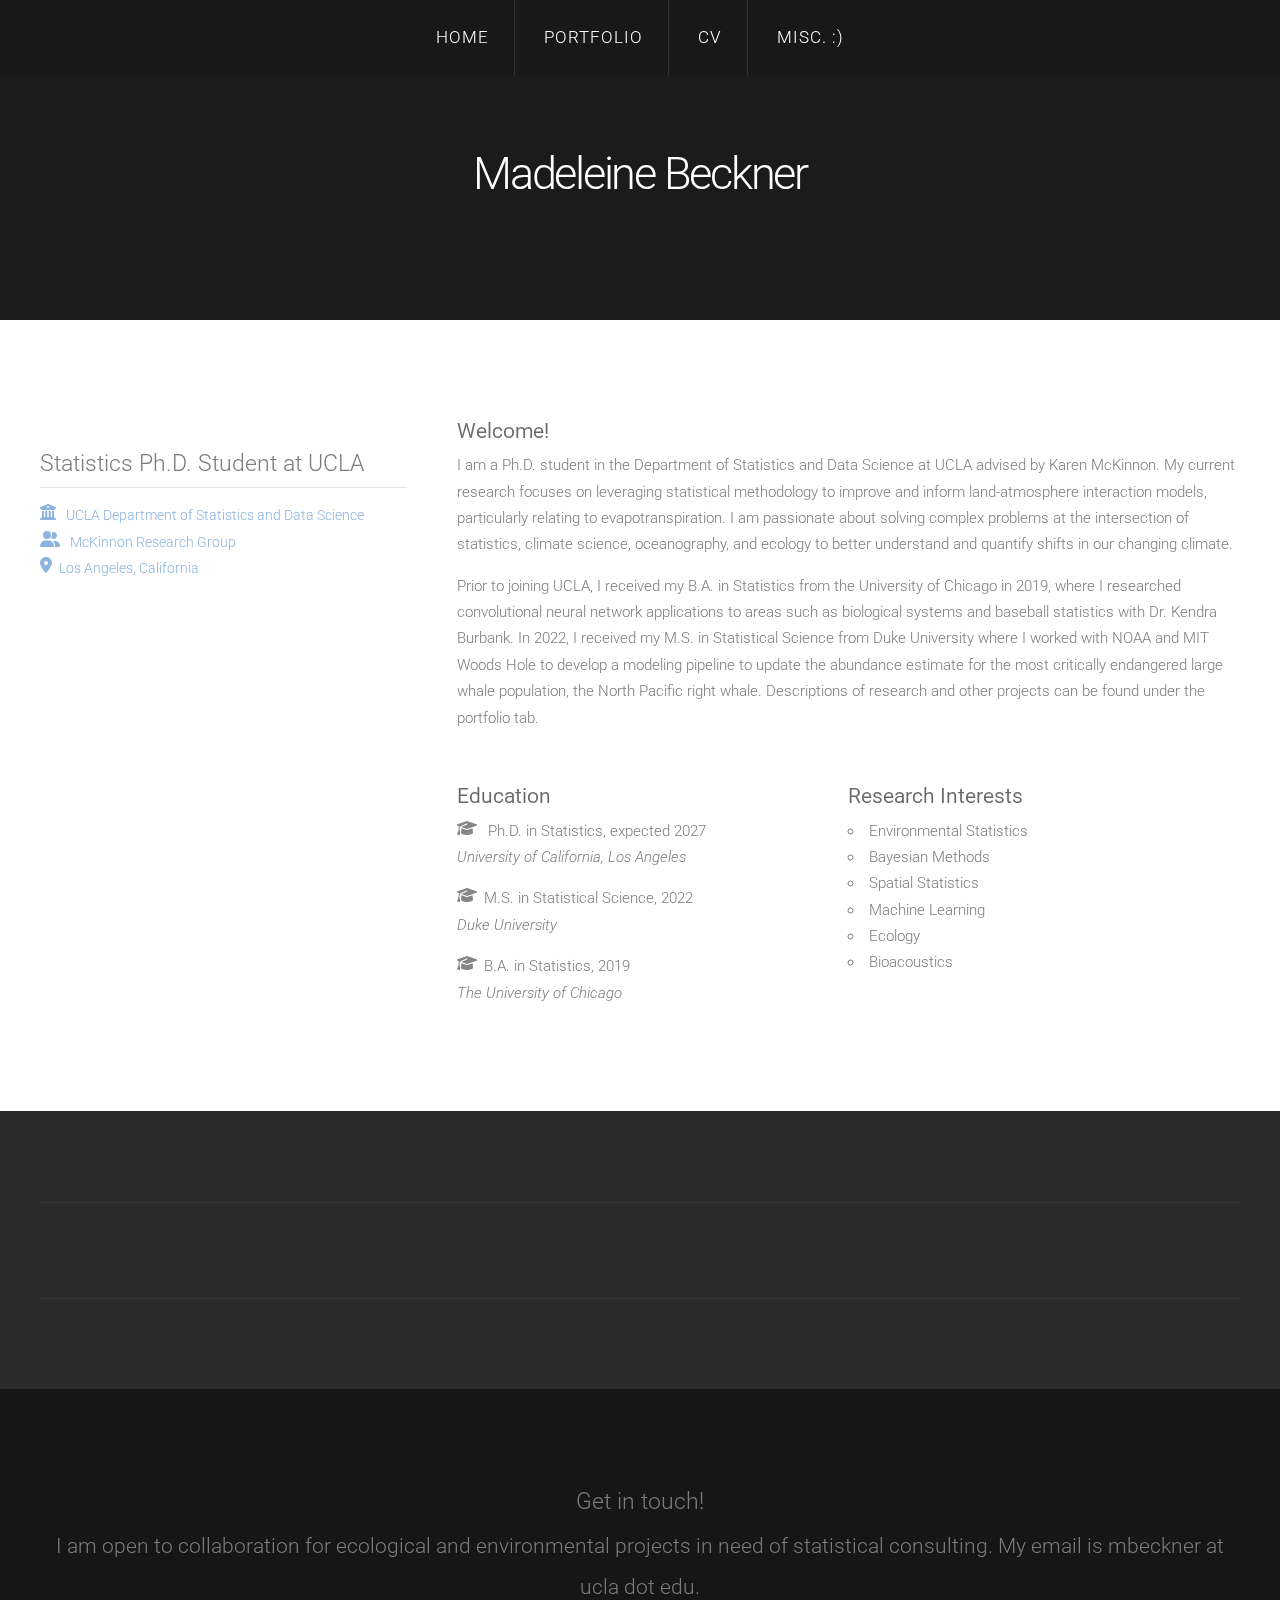
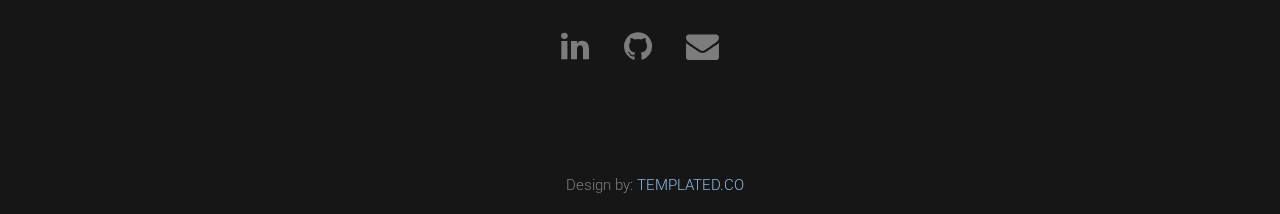
==== commit fafafde0: "aes edits" ====
--- a/index.html
+++ b/index.html
@@ -42,8 +42,8 @@
 						</center>
 						<h3>Statistics Ph.D. Student at UCLA</h3>
 						<ul class = "diff" style="list-style-position: inside;">
-							<li><a href="http://statistics.ucla.edu/">UCLA Department of Statistics and Data Science</a></li>
-							<li>McKinnon Research Group</li>
+							<li><a href="http://statistics.ucla.edu/"> UCLA Department of Statistics and Data Science</a></li>
+							<li><a href="https://karenamckinnon.github.io/"> McKinnon Research Group</a></li>
 							<li>Los Angeles, California</li>
 						</ul>
 						</div>
--- a/css/style.css
+++ b/css/style.css
@@ -39,7 +39,7 @@
 	
 		h2
 		{
-			font-size: 2.7em;
+			font-size: 18pt;
 			letter-spacing: -0.025em;
 			line-height: 2em;
 			font-weight: 300;
@@ -48,7 +48,7 @@
 
 		h3
 		{
-			font-size: 17pt;
+			font-size: 17.3pt;
 			line-height: 2em;
 		}
 
@@ -342,7 +342,7 @@
 	{
 		position: relative;
 		display: inline-block;
-		background: #80BA8E;
+		background: rgb(140, 180, 222);
 		padding: 0.8em 2em;
 		text-decoration: none !important;
 		font-size: 1.2em;
@@ -359,7 +359,7 @@
 
 	.button:hover
 	{
-		background: #70AA7E;
+		background: rgb(140, 180, 222)
 		color: #FFF !important;
 	}
 
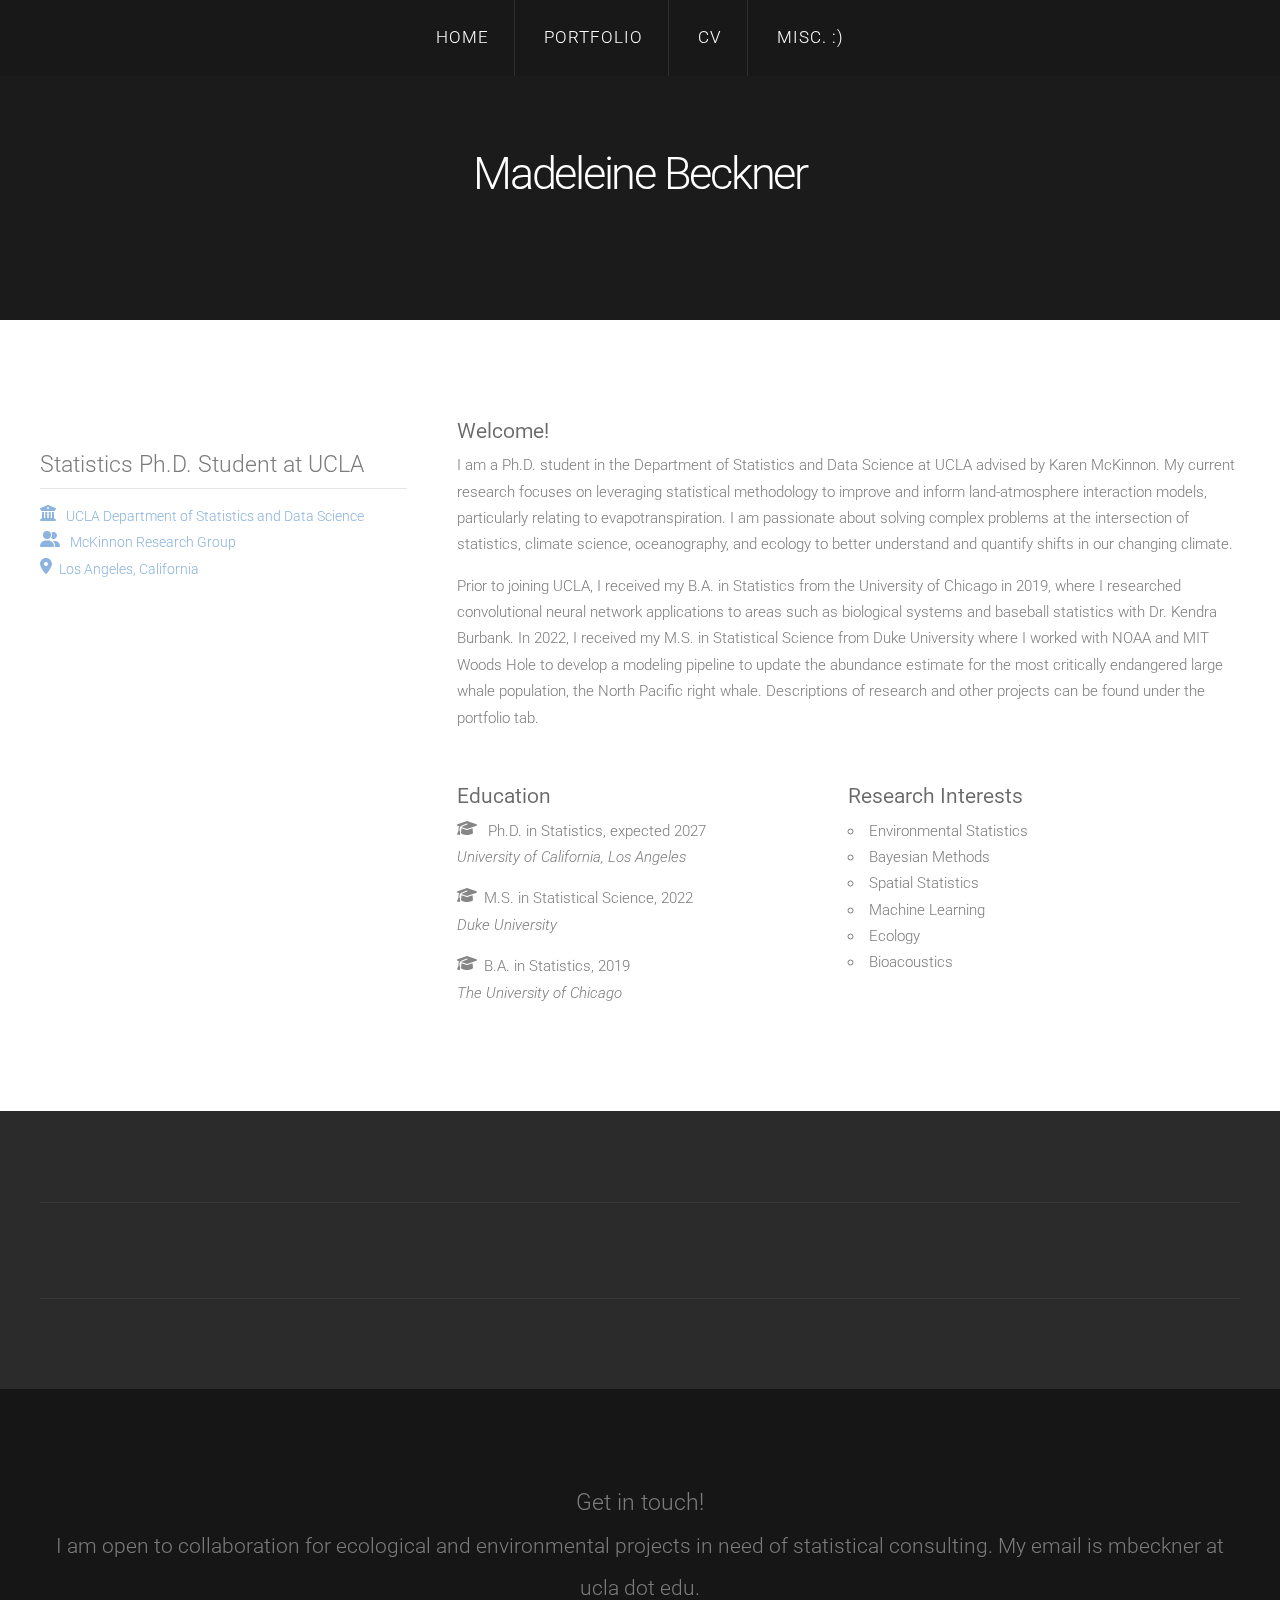
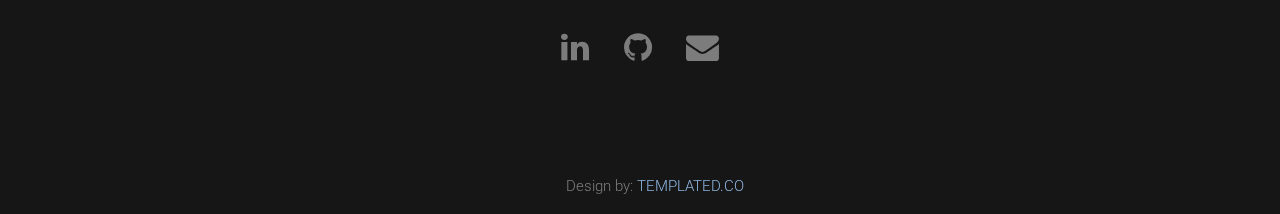
==== commit 15fb9d57: "open new page with links" ====
--- a/index.html
+++ b/index.html
@@ -42,8 +42,8 @@
 						</center>
 						<h3>Statistics Ph.D. Student at UCLA</h3>
 						<ul class = "diff" style="list-style-position: inside;">
-							<li><a href="http://statistics.ucla.edu/"> UCLA Department of Statistics and Data Science</a></li>
-							<li><a href="https://karenamckinnon.github.io/"> McKinnon Research Group</a></li>
+							<li><a target="_blank" href="http://statistics.ucla.edu/"> UCLA Department of Statistics and Data Science</a></li>
+							<li><a target="_blank" href="https://karenamckinnon.github.io/"> McKinnon Research Group</a></li>
 							<li>Los Angeles, California</li>
 						</ul>
 						</div>
@@ -114,8 +114,8 @@
 		<div class="container">
 			<section><h3>Get in touch!</h3>
 					<span class="byline"><h4>I am open to collaboration for ecological and environmental projects in need of statistical consulting. My email is mbeckner at ucla dot edu.</h4></span>
-				</header><ul class="contact"><li><a href="https://www.linkedin.com/in/madeleine-beckner/" class="fa fa-linkedin"><span>Linkedin</span></a></li>
-					<li class="contact"><a href="https://github.com/mebeckner" class="fa fa-github"><span>Github</span></a></li>
+				</header><ul class="contact"><li><a target="_blank" href="https://www.linkedin.com/in/madeleine-beckner/" class="fa fa-linkedin"><span>Linkedin</span></a></li>
+					<li class="contact"><a target="_blank" href="https://github.com/mebeckner" class="fa fa-github"><span>Github</span></a></li>
 					<li><a href="mailto:mbeckner@ucla.edu" class="fa fa-envelope"><span>Email</span></a></li>
 				</ul></section></div>
 	</div>
--- a/css/style.css
+++ b/css/style.css
@@ -39,7 +39,7 @@
 	
 		h2
 		{
-			font-size: 18pt;
+			font-size: 20pt;
 			letter-spacing: -0.025em;
 			line-height: 2em;
 			font-weight: 300;
@@ -48,7 +48,7 @@
 
 		h3
 		{
-			font-size: 17.3pt;
+			font-size: 17.6pt;
 			line-height: 2em;
 		}
 
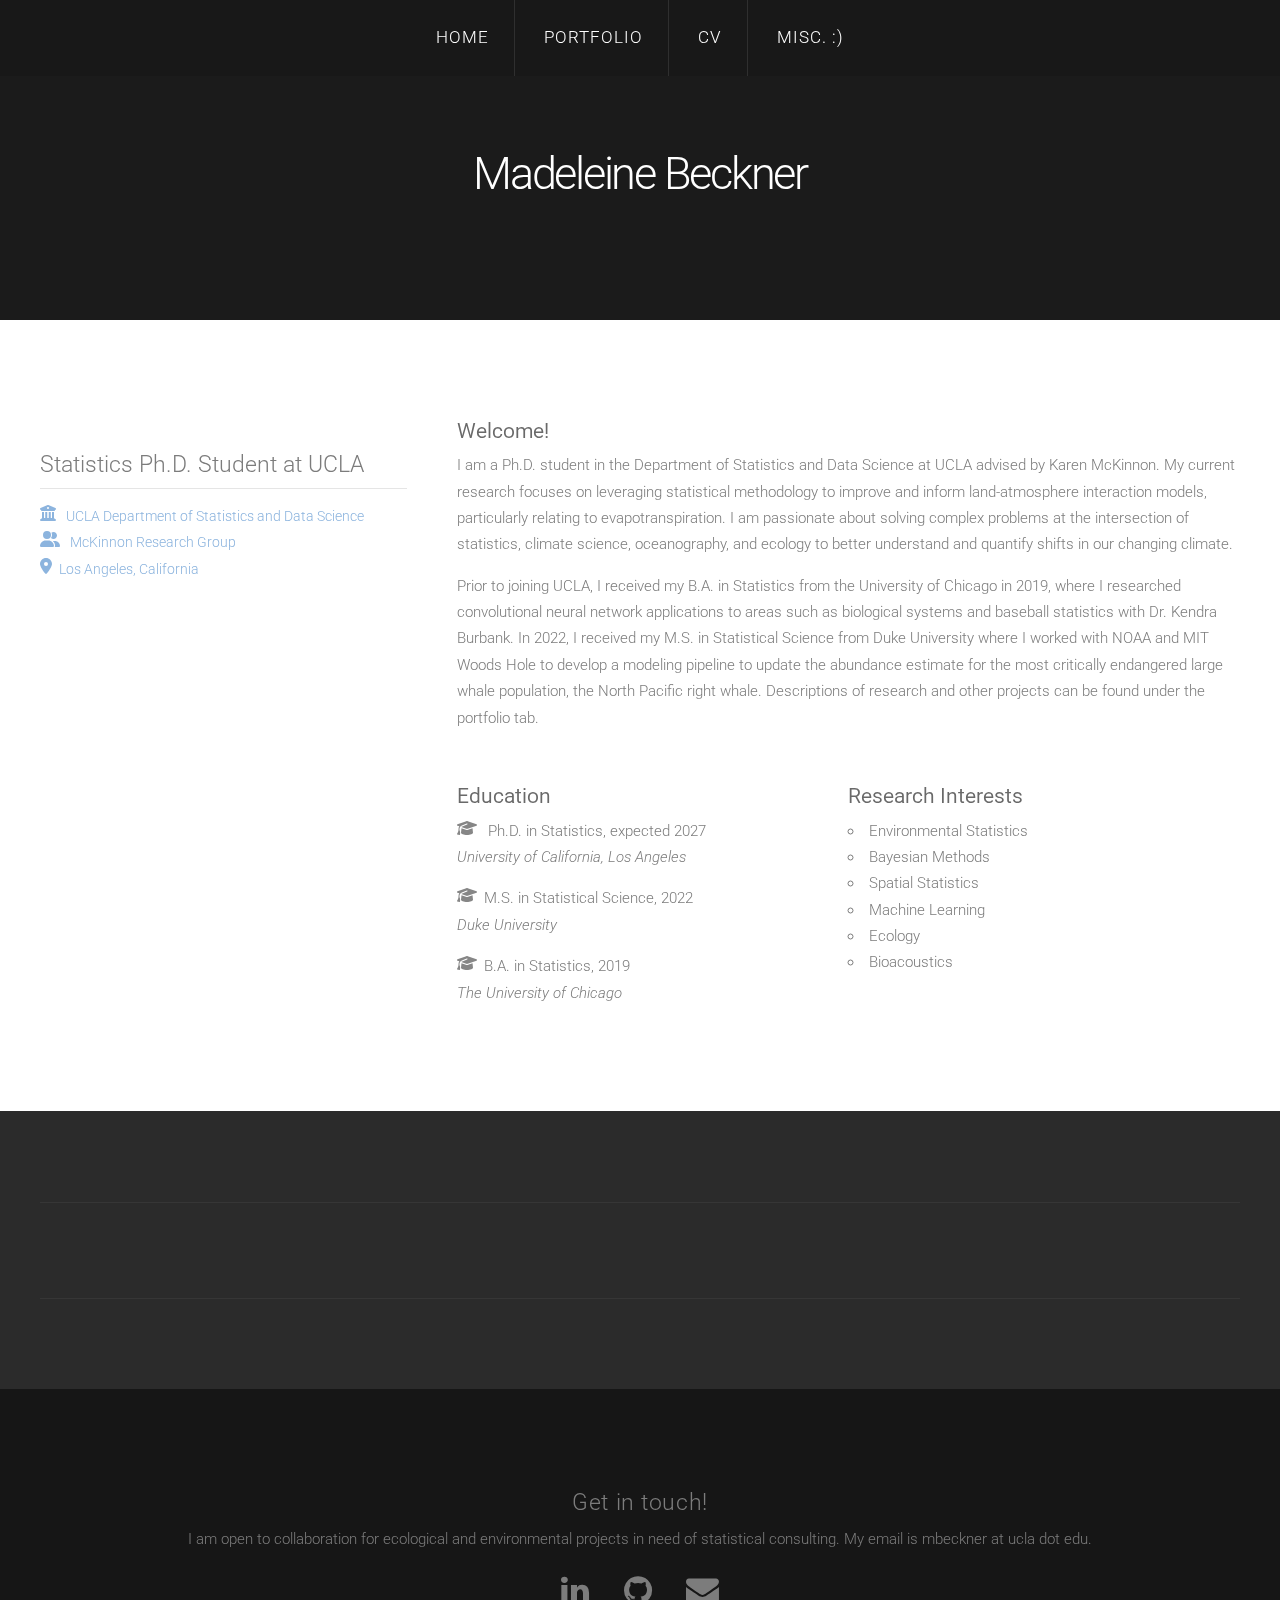
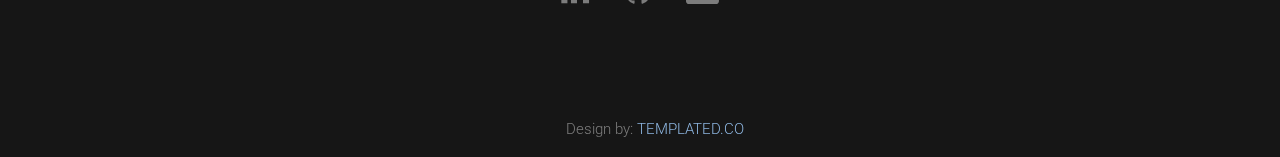
==== commit 0a00879b: "edit footer" ====
--- a/index.html
+++ b/index.html
@@ -112,8 +112,8 @@
 	<!-- Footer -->
 	<div id="footer">
 		<div class="container">
-			<section><h3>Get in touch!</h3>
-					<span class="byline"><h4>I am open to collaboration for ecological and environmental projects in need of statistical consulting. My email is mbeckner at ucla dot edu.</h4></span>
+			<section><h3 style = "letter-spacing: 0.025em;">Get in touch!</h3>
+					<span class="byline"><h5>I am open to collaboration for ecological and environmental projects in need of statistical consulting. My email is mbeckner at ucla dot edu.</h4></span>
 				</header><ul class="contact"><li><a target="_blank" href="https://www.linkedin.com/in/madeleine-beckner/" class="fa fa-linkedin"><span>Linkedin</span></a></li>
 					<li class="contact"><a target="_blank" href="https://github.com/mebeckner" class="fa fa-github"><span>Github</span></a></li>
 					<li><a href="mailto:mbeckner@ucla.edu" class="fa fa-envelope"><span>Email</span></a></li>
--- a/css/style.css
+++ b/css/style.css
@@ -1000,6 +1000,11 @@
 	{
 		color: #FFF !important;
 	}
+
+	#footer header h2
+	{
+		color: #FFF !important;
+	}
 	
 	#footer header .byline
 	{
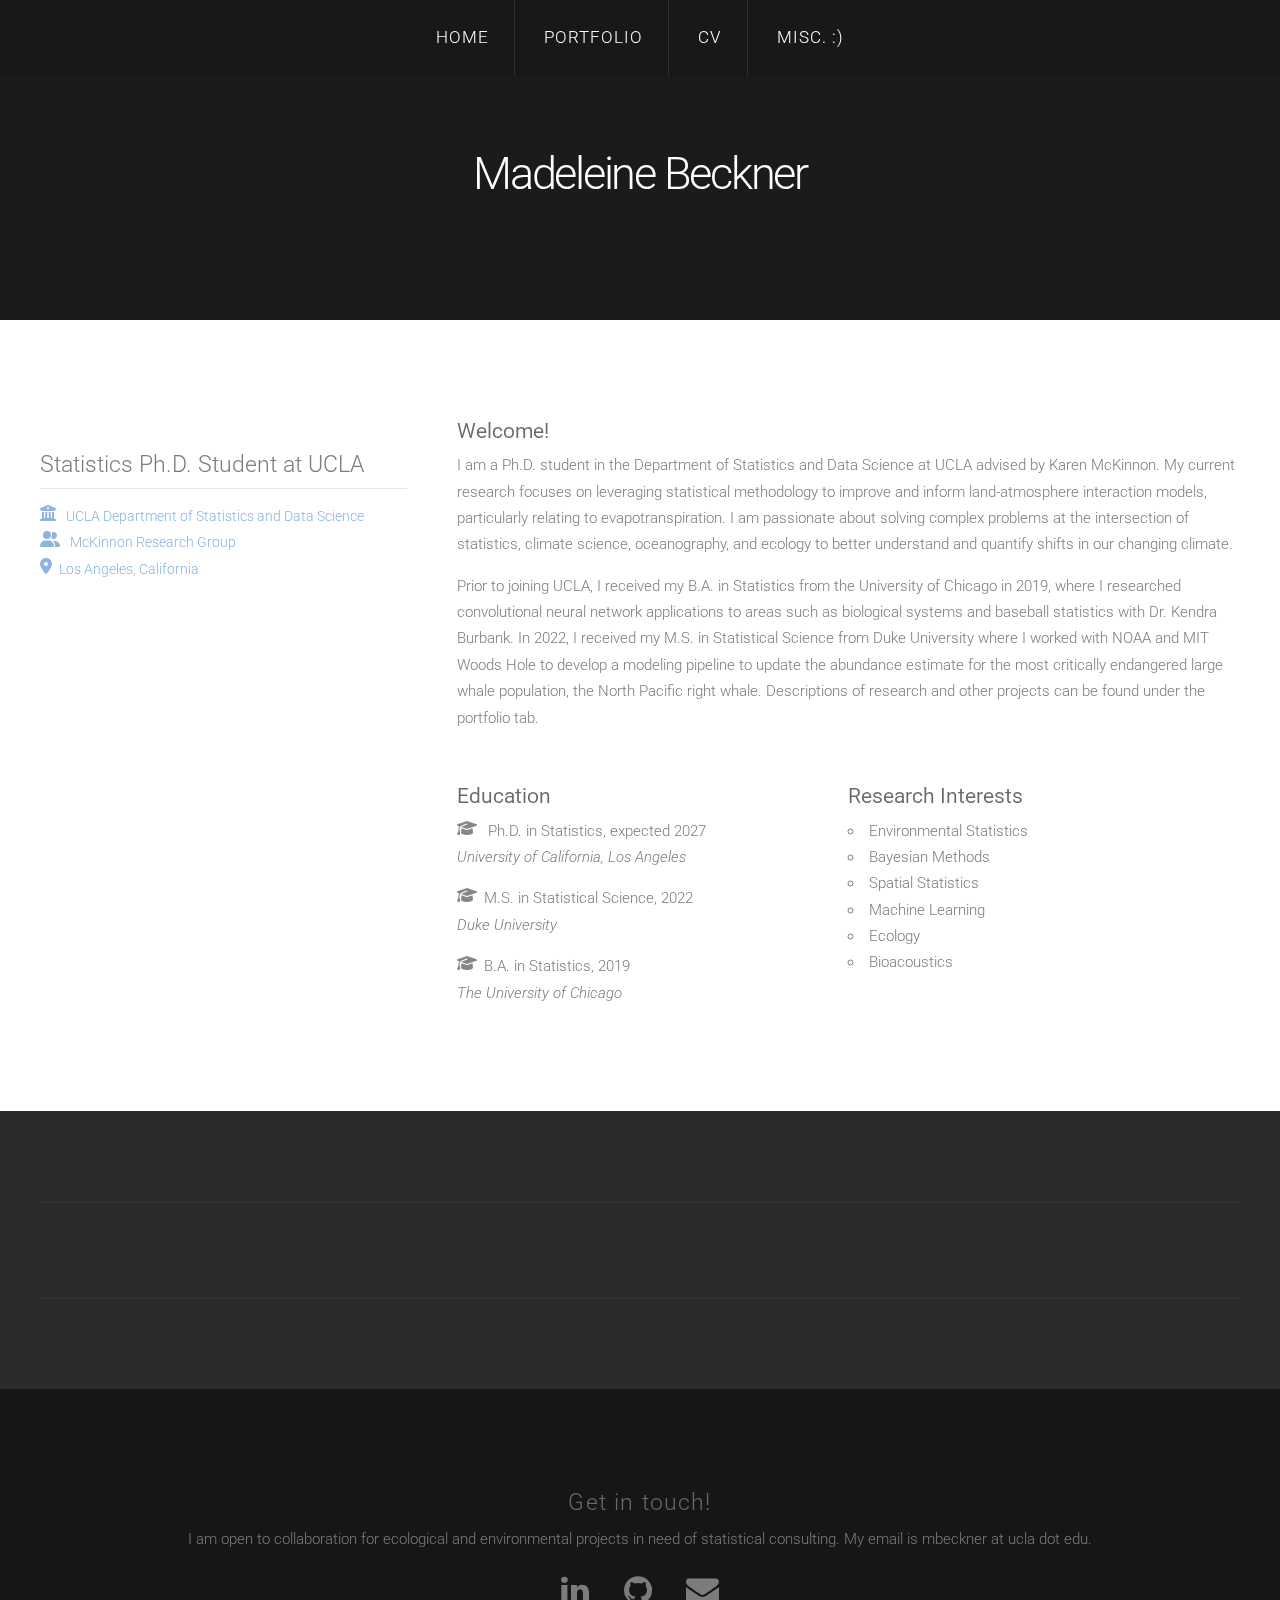
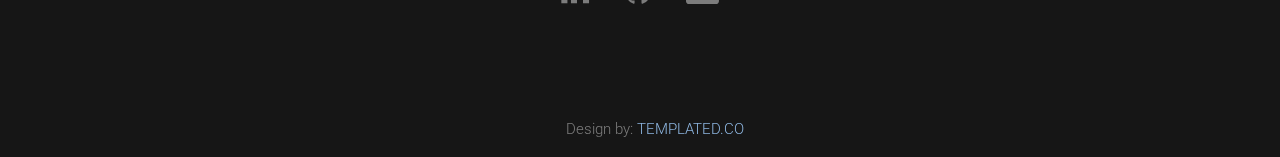
==== commit 15eb1030: "edit footer for all pages" ====
--- a/index.html
+++ b/index.html
@@ -112,7 +112,7 @@
 	<!-- Footer -->
 	<div id="footer">
 		<div class="container">
-			<section><h3 style = "letter-spacing: 0.025em;">Get in touch!</h3>
+			<section><h3 style = "letter-spacing: 0.05em; color:#696969;">Get in touch!</h3>
 					<span class="byline"><h5>I am open to collaboration for ecological and environmental projects in need of statistical consulting. My email is mbeckner at ucla dot edu.</h4></span>
 				</header><ul class="contact"><li><a target="_blank" href="https://www.linkedin.com/in/madeleine-beckner/" class="fa fa-linkedin"><span>Linkedin</span></a></li>
 					<li class="contact"><a target="_blank" href="https://github.com/mebeckner" class="fa fa-github"><span>Github</span></a></li>
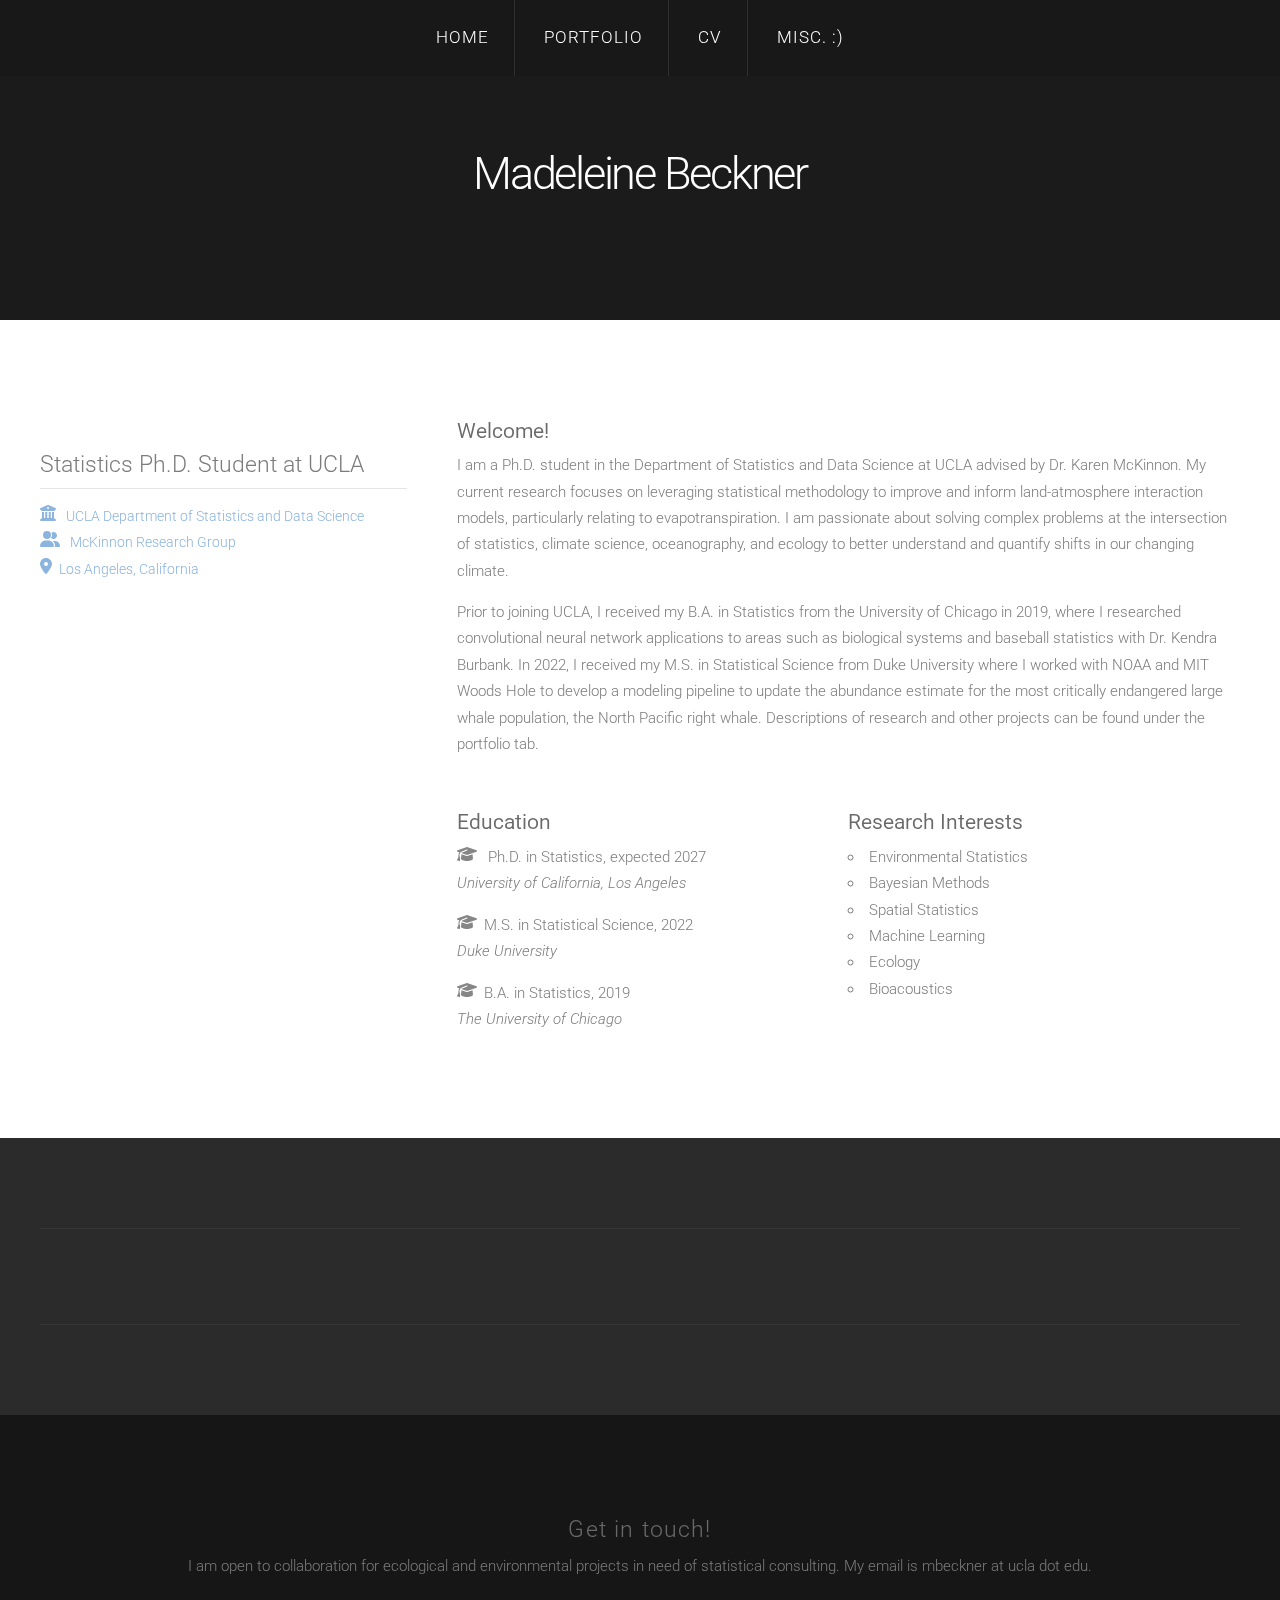
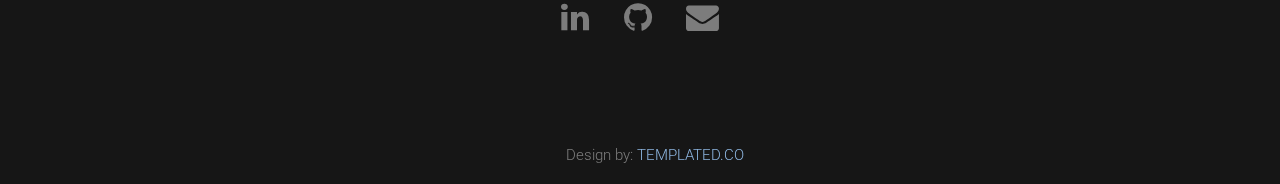
==== commit f36b9f1c: "slideshow" ====
--- a/index.html
+++ b/index.html
@@ -54,7 +54,7 @@
 					<div id="content" class="8u skel-cell-important">
 						<section>
 						<h4><strong>Welcome!</strong></h4>
-							<p>I am a Ph.D. student in the Department of Statistics and Data Science at UCLA advised by Karen McKinnon. My current research focuses on leveraging statistical methodology to improve and inform land-atmosphere interaction models, particularly relating to evapotranspiration. I am passionate about solving complex problems at the intersection of statistics, climate science, oceanography, and ecology to better understand and quantify shifts in our changing climate.</p>
+							<p>I am a Ph.D. student in the Department of Statistics and Data Science at UCLA advised by Dr. Karen McKinnon. My current research focuses on leveraging statistical methodology to improve and inform land-atmosphere interaction models, particularly relating to evapotranspiration. I am passionate about solving complex problems at the intersection of statistics, climate science, oceanography, and ecology to better understand and quantify shifts in our changing climate.</p>
 							<p>Prior to joining UCLA, I received my B.A. in Statistics from the University of Chicago in 2019, where I researched convolutional neural network applications to areas such as biological systems and baseball statistics with Dr. Kendra Burbank. In 2022, I received my M.S. in Statistical Science from Duke University where I worked with NOAA and MIT Woods Hole to develop a modeling pipeline to update the abundance estimate for the most critically endangered large whale population, the North Pacific right whale. Descriptions of research and other projects can be found under the portfolio tab.</p>
 						</section>
 					  <div class="column">
--- a/css/style.css
+++ b/css/style.css
@@ -362,6 +362,95 @@
 		background: rgb(140, 180, 222)
 		color: #FFF !important;
 	}
+
+
+	* {box-sizing:border-box}
+
+/* Slideshow container */
+.slideshow-container {
+  max-width: 1000px;
+  position: relative;
+  margin: auto;
+}
+
+/* Hide the images by default */
+.mySlides {
+  display: none;
+}
+
+/* Next & previous buttons */
+.prev, .next {
+  cursor: pointer;
+  position: absolute;
+  top: 50%;
+  width: auto;
+  margin-top: -22px;
+  padding: 16px;
+  color: white;
+  font-weight: bold;
+  font-size: 18px;
+  transition: 0.6s ease;
+  border-radius: 0 3px 3px 0;
+  user-select: none;
+}
+
+/* Position the "next button" to the right */
+.next {
+  right: 0;
+  border-radius: 3px 0 0 3px;
+}
+
+/* On hover, add a black background color with a little bit see-through */
+.prev:hover, .next:hover {
+  background-color: rgba(0,0,0,0.8);
+}
+
+/* Caption text */
+.text {
+  color: #f2f2f2;
+  font-size: 15px;
+  padding: 8px 12px;
+  position: absolute;
+  bottom: 8px;
+  width: 100%;
+  text-align: center;
+}
+
+/* Number text (1/3 etc) */
+.numbertext {
+  color: #f2f2f2;
+  font-size: 12px;
+  padding: 8px 12px;
+  position: absolute;
+  top: 0;
+}
+
+/* The dots/bullets/indicators */
+.dot {
+  cursor: pointer;
+  height: 15px;
+  width: 15px;
+  margin: 0 2px;
+  background-color: #bbb;
+  border-radius: 50%;
+  display: inline-block;
+  transition: background-color 0.6s ease;
+}
+
+.active, .dot:hover {
+  background-color: #717171;
+}
+
+/* Fading animation */
+.fade {
+  animation-name: fade;
+  animation-duration: 1.5s;
+}
+
+@keyframes fade {
+  from {opacity: .4}
+  to {opacity: 1}
+}
 
 /*********************************************************************************/
 /* Icons                                                                         */
